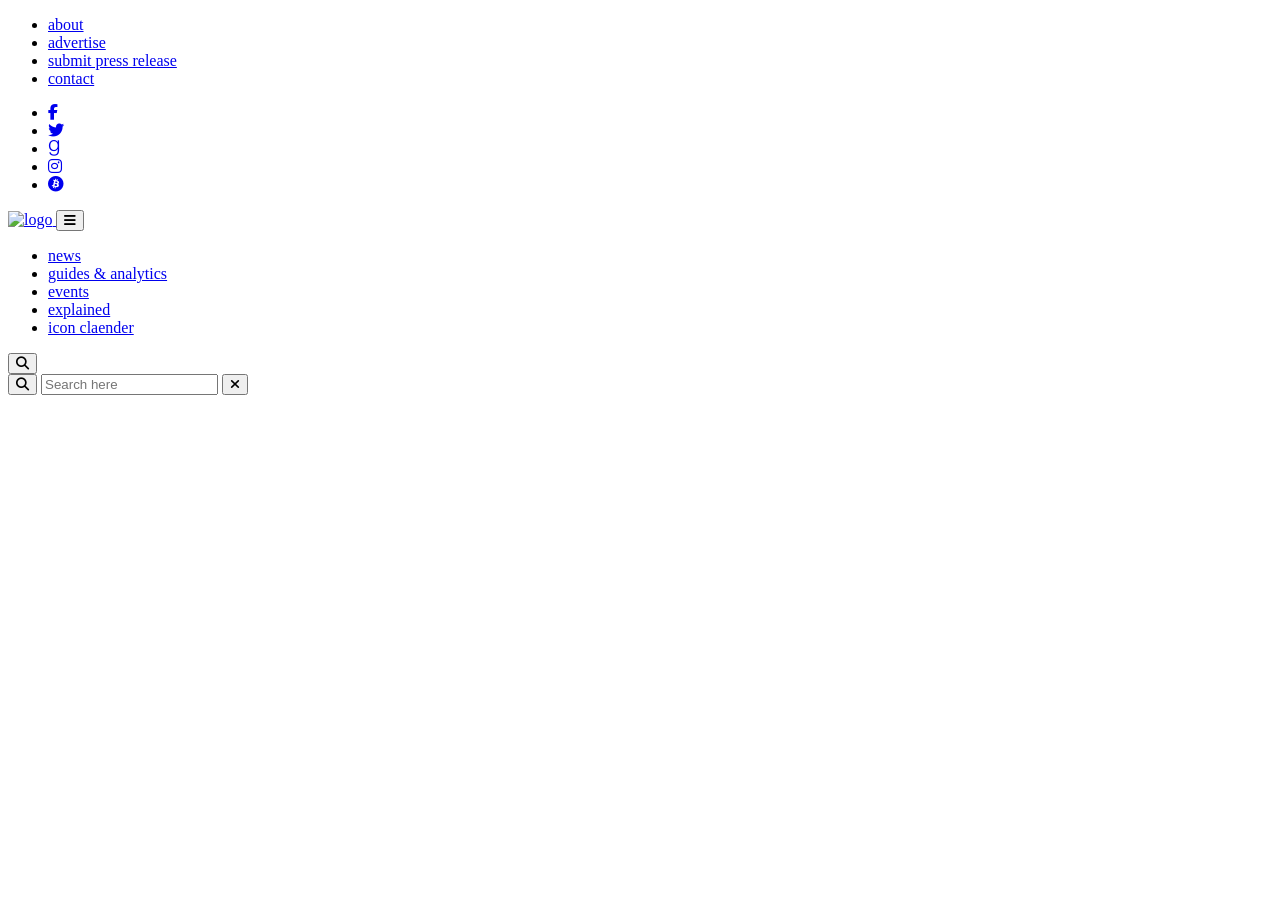
==== 1_ newsbit/index.html @ 92352d35 "update file" ====
<!DOCTYPE html>
<html lang="en">

<head>
    <meta charset="UTF-8" />
    <meta http-equiv="X-UA-Compatible" content="IE=edge" />
    <meta name="viewport" content="width=device-width, initial-scale=1.0" />
    <title>Newsbit</title>
    <link rel="stylesheet" href="css/style.css" />
    <link rel="stylesheet" href="css/media-queries.css" />
    <link rel="stylesheet" href="https://cdnjs.cloudflare.com/ajax/libs/font-awesome/6.1.1/css/all.min.css" integrity="sha512-KfkfwYDsLkIlwQp6LFnl8zNdLGxu9YAA1QvwINks4PhcElQSvqcyVLLD9aMhXd13uQjoXtEKNosOWaZqXgel0g==" crossorigin="anonymous" referrerpolicy="no-referrer"
    />
</head>

<body>
    <section class="container">
        <header>
            <div class="top-nav">
                <ul class="top-nav-links">
                    <li><a href="#">about</a></li>
                    <li><a href="#">advertise</a></li>
                    <li><a href="#">submit press release</a></li>
                    <li><a href="#">contact</a></li>
                </ul>
                <ul class="top-nav-social">
                    <li>
                        <a href="#"><i class="fa-brands fa-facebook-f"></i></a>
                    </li>
                    <li>
                        <a href="#"><i class="fa-brands fa-twitter"></i></a>
                    </li>
                    <li>
                        <a href="#"><i class="fa-brands fa-goodreads-g"></i></a>
                    </li>
                    <li>
                        <a href="#"><i class="fa-brands fa-instagram"></i></a>
                    </li>
                    <li>
                        <a href="#"><i class="fa-brands fa-bitcoin"></i></a>
                    </li>
                </ul>
            </div>
            <nav>
                <div class="menu-icon">
                    <a href="#">
                        <img src="images/logo.webp" alt="logo" class="logo" />
                    </a>
                    <button class="menu-btn"><i class="fa-solid fa-bars"></i></button>
                    <ul class="main-menu">
                        <li><a href="#">news</a></li>
                        <li><a href="#">guides & analytics</a></li>
                        <li><a href="#">events</a></li>
                        <li><a href="#">explained</a></li>
                        <li><a href="#">icon claender</a></li>
                    </ul>
                    <button class="search">
              <i class="fa-solid fa-magnifying-glass"></i>
            </button>
                </div>

                <form class="search-form">
                    <button class="search-btn">
              <i class="fa-solid fa-magnifying-glass"></i>
            </button>
                    <input type="text" id="input-search" placeholder="Search here" />
                    <button class="close-btn">
              <i class="fa-solid fa-xmark"></i>
            </button>
                </form>
            </nav>
        </header>
        <main></main>
        <footer></footer>
    </section>
</body>

</html>
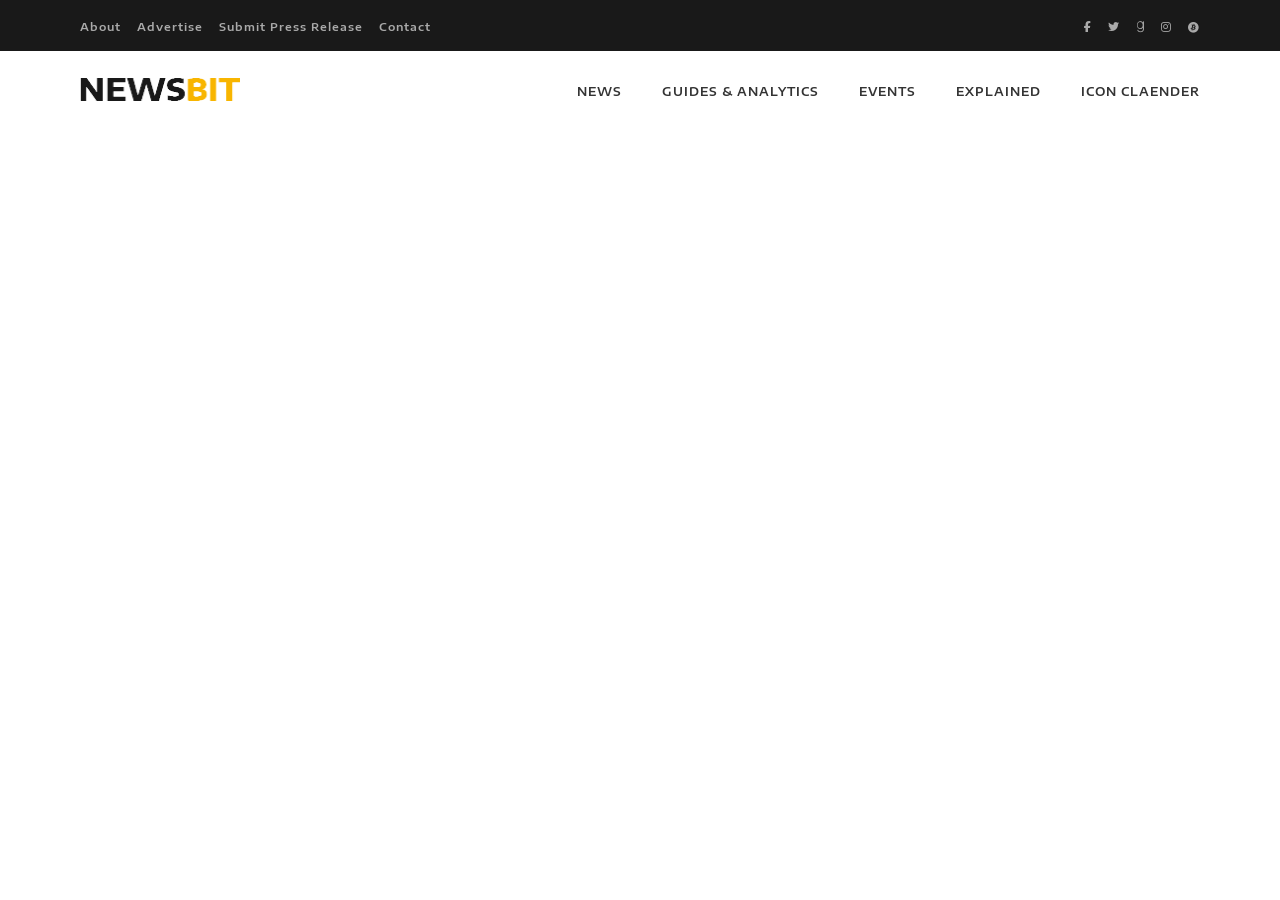
==== commit a84ad0c7: "Complete the header section" ====
--- a/1_ newsbit/index.html
+++ b/1_ newsbit/index.html
@@ -53,20 +53,7 @@
                         <li><a href="#">explained</a></li>
                         <li><a href="#">icon claender</a></li>
                     </ul>
-                    <button class="search">
-              <i class="fa-solid fa-magnifying-glass"></i>
-            </button>
                 </div>
-
-                <form class="search-form">
-                    <button class="search-btn">
-              <i class="fa-solid fa-magnifying-glass"></i>
-            </button>
-                    <input type="text" id="input-search" placeholder="Search here" />
-                    <button class="close-btn">
-              <i class="fa-solid fa-xmark"></i>
-            </button>
-                </form>
             </nav>
         </header>
         <main></main>
--- a/1_ newsbit/css/style.css
+++ b/1_ newsbit/css/style.css
@@ -0,0 +1,129 @@
+@import url("https://fonts.googleapis.com/css?family=Encode Sans Expanded:400,600,700&display=swaps");
+* {
+    margin: 0;
+    padding: 0;
+    box-sizing: border-box;
+}
+
+body {
+    background-color: #ffff;
+    font-family: "Encode Sans Expanded", sans-serif;
+}
+
+a {
+    text-decoration: none;
+}
+
+ul li {
+    list-style-type: none;
+}
+
+.container {
+    max-width: 767px;
+    margin: 0 auto;
+}
+
+.top-nav {
+    background-color: #191919;
+    padding: 0.5rem 0;
+}
+
+.top-nav-links,
+.top-nav-social {
+    text-align: center;
+    /* margin: 0.5rem 1rem; */
+}
+
+.top-nav-links li,
+.top-nav-social li {
+    display: inline-block;
+    text-align: center;
+    padding-right: 0.75rem;
+    line-height: 1.6;
+}
+
+.top-nav-social li:last-of-type {
+    padding-right: 0;
+}
+
+.top-nav-links li a,
+.top-nav-social li a {
+    color: #aaaaaa;
+    font-size: 11px;
+    font-weight: 600;
+    text-transform: capitalize;
+    letter-spacing: 1px;
+    transition: all 0.3s linear;
+}
+
+.top-nav-links li a:hover,
+.top-nav-social li a:hover {
+    color: #f9b500;
+}
+
+nav {
+    position: relative;
+    height: 80px;
+}
+
+.menu-icon {
+    display: flex;
+    justify-content: space-around;
+    place-items: center;
+    height: 100%;
+    padding: 0 1rem;
+}
+
+.menu-icon button {
+    background-color: transparent;
+    border: 0;
+    cursor: pointer;
+    transition: all 0.3s linear;
+}
+
+.menu-icon button:hover {
+    color: #f9b500;
+}
+
+.logo {
+    width: 7rem;
+}
+
+.menu-btn {
+    font-size: 1.5rem;
+}
+
+.main-menu {
+    position: absolute;
+    width: 70vw;
+    height: auto;
+    top: 5rem;
+    background-color: #fff;
+    box-shadow: 0 5px 15px rgb(0 0 0 / 10%);
+    visibility: hidden;
+}
+
+.show-menu {
+    visibility: visible;
+}
+
+.main-menu li {
+    padding: 1rem;
+    border-top: 1px solid #eeeeee;
+    cursor: pointer;
+}
+
+.main-menu li a {
+    display: block;
+    color: #333;
+    font-size: 0.8125rem;
+    font-weight: 600;
+    text-transform: uppercase;
+    letter-spacing: 2px;
+    transition: all 0.2s linear;
+}
+
+.main-menu li:hover a {
+    color: #f9b500 !important;
+    padding-left: 5px;
+}
--- a/1_ newsbit/css/media-queries.css
+++ b/1_ newsbit/css/media-queries.css
@@ -0,0 +1,69 @@
+@media screen and (min-width: 768px) {
+    .container {
+        max-width: 991px;
+    }
+    .top-nav {
+        display: flex;
+        justify-content: space-between;
+        place-items: center;
+        padding: 0.8rem 5rem;
+    }
+    nav {
+        padding: 0 5rem;
+    }
+    .menu-icon {
+        justify-content: space-between;
+        padding: 0;
+    }
+    .menu-btn {
+        display: none;
+    }
+    .main-menu {
+        position: relative;
+        top: 0;
+        display: flex;
+        justify-content: flex-end;
+        background-color: #fff;
+        box-shadow: none;
+        visibility: visible;
+    }
+    .main-menu li {
+        display: inline-block;
+        border-top: 0;
+        padding: 0;
+    }
+    .main-menu li a {
+        letter-spacing: 0;
+        font-size: 12px;
+        padding-left: 0.9rem;
+    }
+    .main-menu li a:hover {
+        padding-left: 0.9rem;
+    }
+}
+
+@media screen and (min-width: 992px) {
+    .container {
+        max-width: 1199px;
+    }
+    .logo {
+        width: 10rem;
+    }
+    .main-menu {
+        justify-content: flex-end;
+    }
+    .main-menu li a {
+        letter-spacing: 1px;
+        font-size: 12px;
+        padding-left: 2.5rem;
+    }
+    .main-menu li a:hover {
+        padding-left: 2.5rem;
+    }
+}
+
+@media screen and (min-width: 1200px) {
+    .container {
+        max-width: 100%;
+    }
+}
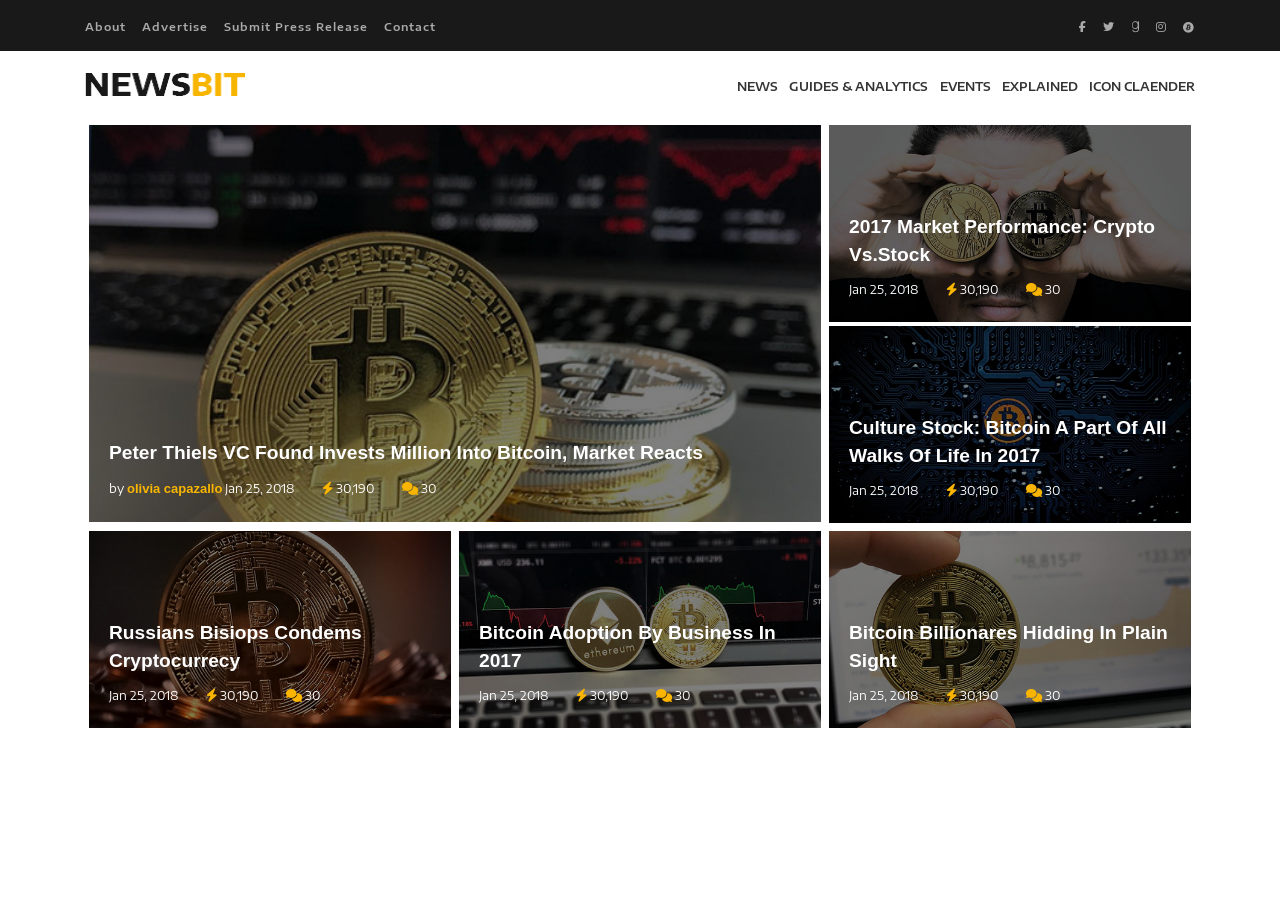
==== commit b9cc38be: "create banner newsbit" ====
--- a/1_ newsbit/index.html
+++ b/1_ newsbit/index.html
@@ -13,10 +13,9 @@
 </head>
 
 <body>
-    <section class="container">
-        <header>
-            <div class="top-nav">
-                <ul class="top-nav-links">
+    <section class="bg-black">
+        <div class="top-nav">
+            <ul class="top-nav-links">
                     <li><a href="#">about</a></li>
                     <li><a href="#">advertise</a></li>
                     <li><a href="#">submit press release</a></li>
@@ -39,9 +38,11 @@
                         <a href="#"><i class="fa-brands fa-bitcoin"></i></a>
                     </li>
                 </ul>
-            </div>
-            <nav>
-                <div class="menu-icon">
+        </div>
+    </section>
+    <section class="container">
+        <header> 
+             <nav>
                     <a href="#">
                         <img src="images/logo.webp" alt="logo" class="logo" />
                     </a>
@@ -53,12 +54,90 @@
                         <li><a href="#">explained</a></li>
                         <li><a href="#">icon claender</a></li>
                     </ul>
-                </div>
             </nav>
         </header>
-        <main></main>
-        <footer></footer>
+        <main>
+             <section class="banner">
+                <div class="first-row">
+                    <div class="bg-1 banner-item h-400">
+                        <div class="item-info">
+                            <h5 class="item-title">
+                                peter thiels VC found invests million into bitcoin, market reacts
+                            </h5>
+                            <ul>
+                                <li>by <span>olivia capazallo</span> Jan 25, 2018</li>
+                                <li><i class="fa fa-bolt"></i> 30,190</li>
+                                <li><i class="fa fa-comments"></i> 30</li>
+                            </ul>
+                        </div>
+                    </div>
+                    <div>
+                        <div class="bg-2 banner-item">
+                            <div class="item-info">
+                                <h5 class="item-title">
+                                    2017 market performance: crypto vs.Stock
+                                </h5>
+                                <ul>
+                                    <li>Jan 25, 2018</li>
+                                    <li><i class="fa fa-bolt"></i> 30,190</li>
+                                    <li><i class="fa fa-comments"></i> 30</li>
+                                </ul>
+                            </div>
+                        </div>
+                        <div class="bg-3 banner-item">
+                            <div class="item-info">
+                                <h5 class="item-title">
+                                    culture stock: bitcoin a part of all walks of life in 2017
+                                </h5>
+                                <ul>
+                                    <li>Jan 25, 2018</li>
+                                    <li><i class="fa fa-bolt"></i> 30,190</li>
+                                    <li><i class="fa fa-comments"></i> 30</li>
+                                </ul>
+                            </div>
+                        </div>
+                    </div>
+                </div>
+                <div class="seccend-row">
+                    <div class="bg-4 banner-item">
+                        <div class="item-info">
+                            <h5 class="item-title">
+                                russians bisiops condems cryptocurrecy
+                            </h5>
+                            <ul>
+                                <li>Jan 25, 2018</li>
+                                <li><i class="fa fa-bolt"></i> 30,190</li>
+                                <li><i class="fa fa-comments"></i> 30</li>
+                            </ul>
+                        </div>
+                    </div>
+                    <div class="bg-5 banner-item">
+                        <div class="item-info">
+                            <h5 class="item-title">bitcoin adoption by business in 2017</h5>
+                            <ul>
+                                <li>Jan 25, 2018</li>
+                                <li><i class="fa fa-bolt"></i> 30,190</li>
+                                <li><i class="fa fa-comments"></i> 30</li>
+                            </ul>
+                        </div>
+                    </div>
+                    <div class="bg-6 banner-item">
+                        <div class="item-info">
+                            <h5 class="item-title">
+                                bitcoin billionares hidding in Plain Sight
+                            </h5>
+                            <ul>
+                                <li>Jan 25, 2018</li>
+                                <li><i class="fa fa-bolt"></i> 30,190</li>
+                                <li><i class="fa fa-comments"></i> 30</li>
+                            </ul>
+                        </div>
+                    </div>
+                </div>
+            </section>
+        </main>
     </section>
+    <footer></footer>
 </body>
 
 </html>
--- a/1_ newsbit/css/style.css
+++ b/1_ newsbit/css/style.css
@@ -18,20 +18,20 @@
     list-style-type: none;
 }
 
-.container {
-    max-width: 767px;
+.bg-black{
+    background-color: #191919;
+}
+
+.top-nav {
+    max-width: 720px;
     margin: 0 auto;
-}
-
-.top-nav {
-    background-color: #191919;
-    padding: 0.5rem 0;
+    overflow-x: hidden;
 }
 
 .top-nav-links,
 .top-nav-social {
     text-align: center;
-    /* margin: 0.5rem 1rem; */
+    
 }
 
 .top-nav-links li,
@@ -61,43 +61,41 @@
     color: #f9b500;
 }
 
+.container {
+    max-width: 510px;
+    margin: 0 auto;
+}
+
 nav {
+    display: flex;
+    justify-content: space-between;
+    place-items: center;
     position: relative;
-    height: 80px;
-}
-
-.menu-icon {
-    display: flex;
-    justify-content: space-around;
-    place-items: center;
-    height: 100%;
+    height: 70px;
     padding: 0 1rem;
 }
 
-.menu-icon button {
+.logo {
+    width: 7rem;
+}
+
+.menu-btn {
     background-color: transparent;
     border: 0;
+    font-size: 1.5rem;
     cursor: pointer;
     transition: all 0.3s linear;
 }
 
-.menu-icon button:hover {
+.menu-btn:hover{
     color: #f9b500;
-}
-
-.logo {
-    width: 7rem;
-}
-
-.menu-btn {
-    font-size: 1.5rem;
 }
 
 .main-menu {
     position: absolute;
     width: 70vw;
     height: auto;
-    top: 5rem;
+    top: 4rem;
     background-color: #fff;
     box-shadow: 0 5px 15px rgb(0 0 0 / 10%);
     visibility: hidden;
@@ -126,4 +124,96 @@
 .main-menu li:hover a {
     color: #f9b500 !important;
     padding-left: 5px;
+}
+
+main {
+    position: relative;
+    padding: 0 1rem;
+}
+
+.banner-item {
+    position: relative;
+    height: 300px !important;
+    margin-bottom: 0.75rem;
+    cursor: pointer;
+    overflow: hidden;
+}
+
+.banner-item::before {
+    position: absolute;
+    content: "";
+    top: 0;
+    bottom: 0;
+    left: 0;
+    right: 0;
+    background-color: rgba(0, 0, 0, 0.5);
+    z-index: 1;
+}
+
+.item-info {
+    position: absolute;
+    bottom: 0;
+    right: 0;
+    left: 0;
+    padding: 1.25rem;
+    background: rgba(0, 0, 0, 0.6);
+    color: #fff;
+    z-index: 10;
+}
+
+.item-title {
+    font-size: 1.2rem;
+    text-transform: capitalize;
+    margin-bottom: 0.5rem;
+    line-height: 1.5;
+}
+
+.item-info ul li {
+    display: inline-block;
+    margin-right: 1.5rem;
+    font-size: 0.75rem;
+    line-height: 2;
+}
+
+.item-info ul span,
+.item-info ul i {
+    color: #f9b500;
+    font-weight: 700;
+    font-size: 13px;
+}
+
+.bg-1 {
+    background-image: url(../images/banner-1-600x450.jpg);
+    background-size: cover;
+    background-position: center;
+}
+
+.bg-2 {
+    background-image: url(../images/slider-2-450x600.jpg);
+    background-size: cover;
+    background-position: center;
+}
+
+.bg-3 {
+    background-image: url(../images/slider-3-450x600.jpg);
+    background-size: cover;
+    background-position: center;
+}
+
+.bg-4 {
+    background-image: url(../images/slider-4-450x600.jpg);
+    background-size: cover;
+    background-position: center;
+}
+
+.bg-5 {
+    background-image: url(../images/slider-5-450x600.jpg);
+    background-size: cover;
+    background-position: center;
+}
+
+.bg-6 {
+    background-image: url(../images/slider-6-450x600.jpg);
+    background-size: cover;
+    background-position: center;
 }
--- a/1_ newsbit/css/media-queries.css
+++ b/1_ newsbit/css/media-queries.css
@@ -1,19 +1,17 @@
 @media screen and (min-width: 768px) {
-    .container {
-        max-width: 991px;
-    }
     .top-nav {
+        max-width: 690px;
         display: flex;
         justify-content: space-between;
         place-items: center;
-        padding: 0.8rem 5rem;
+        padding: 0.8rem 0;
+    }
+    .container {
+        max-width: 690px;
     }
     nav {
-        padding: 0 5rem;
-    }
-    .menu-icon {
         justify-content: space-between;
-        padding: 0;
+        padding: 0 0;
     }
     .menu-btn {
         display: none;
@@ -35,35 +33,58 @@
     .main-menu li a {
         letter-spacing: 0;
         font-size: 12px;
-        padding-left: 0.9rem;
+        padding-left: 0.7rem;
     }
     .main-menu li a:hover {
-        padding-left: 0.9rem;
+        padding-left: 0.7rem;
+    }
+    main {
+        padding: 0;
+    }
+    .banner {
+        height: 603px;
+    }
+    .first-row {
+        display: grid;
+        grid-template-columns: 2fr 1fr;
+        grid-template-rows: 402px;
+        margin-bottom: .25rem;
+    }
+    .first-row>div {
+        height: 397px !important;
+    }
+    .seccend-row {
+        display: grid;
+        grid-template-columns: repeat(3, 1fr);
+        /*gap: .75rem;*/
+    }
+    .banner-item {
+        height: 197px !important;
+        margin-bottom: 0;
+        margin: 0.25rem;
+    }
+    .item-info {
+        background: none;
     }
 }
 
 @media screen and (min-width: 992px) {
+    .top-nav {
+        max-width: 930px;
+    }
     .container {
-        max-width: 1199px;
+        max-width: 930px;
     }
     .logo {
         width: 10rem;
     }
-    .main-menu {
-        justify-content: flex-end;
-    }
-    .main-menu li a {
-        letter-spacing: 1px;
-        font-size: 12px;
-        padding-left: 2.5rem;
-    }
-    .main-menu li a:hover {
-        padding-left: 2.5rem;
-    }
 }
 
 @media screen and (min-width: 1200px) {
+    .top-nav {
+        max-width: 1110px;
+    }
     .container {
-        max-width: 100%;
+        max-width: 1110px;
     }
 }
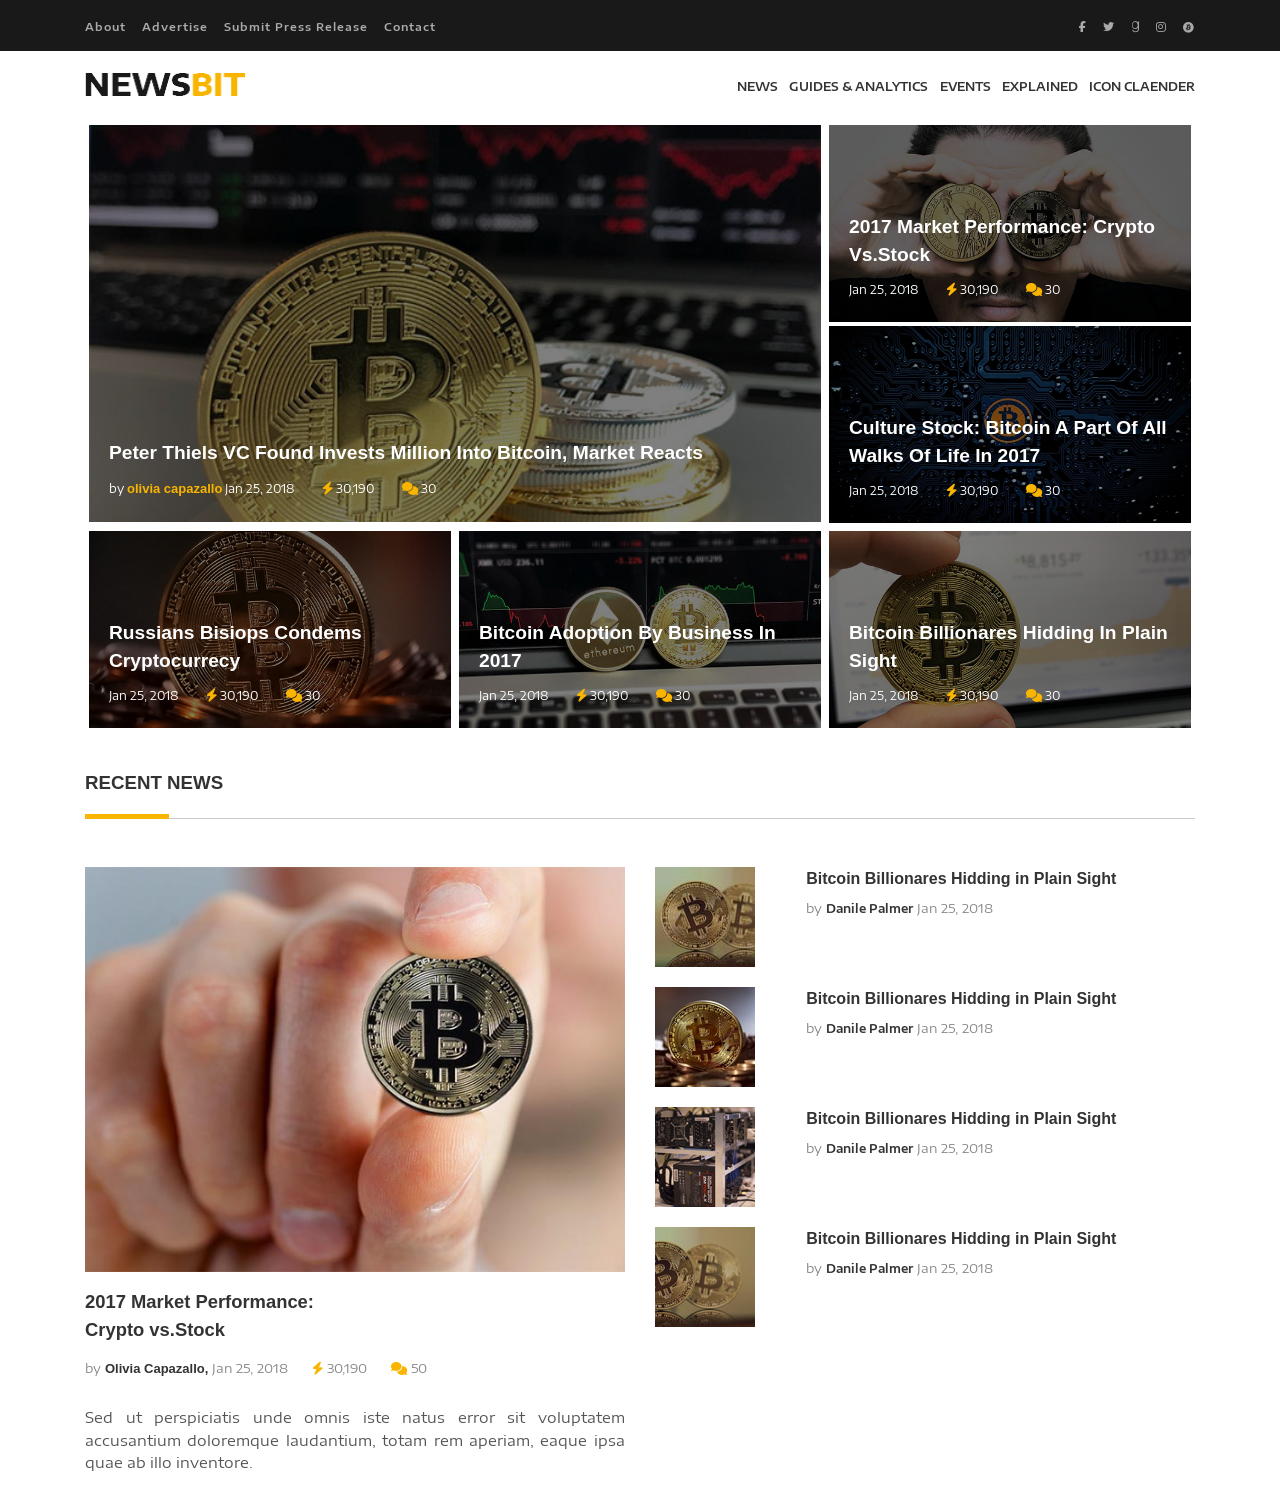
==== commit e0d63707: "Create a news section and Complete the recent news section" ====
--- a/1_ newsbit/index.html
+++ b/1_ newsbit/index.html
@@ -16,48 +16,48 @@
     <section class="bg-black">
         <div class="top-nav">
             <ul class="top-nav-links">
-                    <li><a href="#">about</a></li>
-                    <li><a href="#">advertise</a></li>
-                    <li><a href="#">submit press release</a></li>
-                    <li><a href="#">contact</a></li>
-                </ul>
-                <ul class="top-nav-social">
-                    <li>
-                        <a href="#"><i class="fa-brands fa-facebook-f"></i></a>
-                    </li>
-                    <li>
-                        <a href="#"><i class="fa-brands fa-twitter"></i></a>
-                    </li>
-                    <li>
-                        <a href="#"><i class="fa-brands fa-goodreads-g"></i></a>
-                    </li>
-                    <li>
-                        <a href="#"><i class="fa-brands fa-instagram"></i></a>
-                    </li>
-                    <li>
-                        <a href="#"><i class="fa-brands fa-bitcoin"></i></a>
-                    </li>
-                </ul>
+                <li><a href="#">about</a></li>
+                <li><a href="#">advertise</a></li>
+                <li><a href="#">submit press release</a></li>
+                <li><a href="#">contact</a></li>
+            </ul>
+            <ul class="top-nav-social">
+                <li>
+                    <a href="#"><i class="fa-brands fa-facebook-f"></i></a>
+                </li>
+                <li>
+                    <a href="#"><i class="fa-brands fa-twitter"></i></a>
+                </li>
+                <li>
+                    <a href="#"><i class="fa-brands fa-goodreads-g"></i></a>
+                </li>
+                <li>
+                    <a href="#"><i class="fa-brands fa-instagram"></i></a>
+                </li>
+                <li>
+                    <a href="#"><i class="fa-brands fa-bitcoin"></i></a>
+                </li>
+            </ul>
         </div>
     </section>
     <section class="container">
-        <header> 
-             <nav>
-                    <a href="#">
-                        <img src="images/logo.webp" alt="logo" class="logo" />
-                    </a>
-                    <button class="menu-btn"><i class="fa-solid fa-bars"></i></button>
-                    <ul class="main-menu">
-                        <li><a href="#">news</a></li>
-                        <li><a href="#">guides & analytics</a></li>
-                        <li><a href="#">events</a></li>
-                        <li><a href="#">explained</a></li>
-                        <li><a href="#">icon claender</a></li>
-                    </ul>
+        <header>
+            <nav>
+                <a href="#">
+                    <img src="images/logo.webp" alt="logo" class="logo" />
+                </a>
+                <button class="menu-btn"><i class="fa-solid fa-bars"></i></button>
+                <ul class="main-menu">
+                    <li><a href="#">news</a></li>
+                    <li><a href="#">guides & analytics</a></li>
+                    <li><a href="#">events</a></li>
+                    <li><a href="#">explained</a></li>
+                    <li><a href="#">icon claender</a></li>
+                </ul>
             </nav>
         </header>
         <main>
-             <section class="banner">
+            <section class="banner">
                 <div class="first-row">
                     <div class="bg-1 banner-item h-400">
                         <div class="item-info">
@@ -98,7 +98,7 @@
                         </div>
                     </div>
                 </div>
-                <div class="seccend-row">
+                <div class="second-row">
                     <div class="bg-4 banner-item">
                         <div class="item-info">
                             <h5 class="item-title">
@@ -135,6 +135,62 @@
                     </div>
                 </div>
             </section>
+            <section class="main-news">
+                <section class="category">
+                    <section class="recent-news">
+                        <h3 class="news-title">recent news</h3>
+                        <section class="recent-news-item">
+                            <article class="first-column">
+                                <img src="./images/recent-news-1-600x450.jpg" class="first-column-img" />
+                                <a href="#" class="first-column-title">
+                    2017 Market Performance: <br />
+                    Crypto vs.Stock
+                  </a>
+                                <ul class="first-column-list">
+                                    <li>by <a href="#">olivia capazallo,</a> Jan 25, 2018</li>
+                                    <li><i class="fa fa-bolt"></i> 30,190</li>
+                                    <li><i class="fa fa-comments"></i> 50</li>
+                                </ul>
+                                <p class="first-column-text">
+                                    Sed ut perspiciatis unde omnis iste natus error sit voluptatem accusantium doloremque laudantium, totam rem aperiam, eaque ipsa quae ab illo inventore.
+                                </p>
+                            </article>
+                            <div class="popular-news">
+                                <div class="popular-item">
+                                    <img src="./images/polular-1-100x100.jpg" />
+                                    <div class="popular-item-info">
+                                        <a href="#">Bitcoin Billionares Hidding in Plain Sight</a>
+                                        <p>by <span>danile palmer</span> Jan 25, 2018</p>
+                                    </div>
+                                </div>
+                                <div class="popular-item">
+                                    <img src="./images/polular-2-100x100.jpg" />
+                                    <div class="popular-item-info">
+                                        <a href="#">Bitcoin Billionares Hidding in Plain Sight</a>
+                                        <p>by <span>danile palmer</span> Jan 25, 2018</p>
+                                    </div>
+                                </div>
+                                <div class="popular-item">
+                                    <img src="./images/polular-3-100x100.jpg" />
+                                    <div class="popular-item-info">
+                                        <a href="#">Bitcoin Billionares Hidding in Plain Sight</a>
+                                        <p>by <span>danile palmer</span> Jan 25, 2018</p>
+                                    </div>
+                                </div>
+                                <div class="popular-item">
+                                    <img src="./images/polular-4-100x100.jpg" />
+                                    <div class="popular-item-info">
+                                        <a href="#">Bitcoin Billionares Hidding in Plain Sight</a>
+                                        <p>by <span>danile palmer</span> Jan 25, 2018</p>
+                                    </div>
+                                </div>
+                            </div>
+                        </section>
+                    </section>
+                </section>
+                <section class="mining-news"></section>
+            </section>
+            <aside class="sidebar"></aside>
         </main>
     </section>
     <footer></footer>
--- a/1_ newsbit/css/style.css
+++ b/1_ newsbit/css/style.css
@@ -18,7 +18,11 @@
     list-style-type: none;
 }
 
-.bg-black{
+ul li>i {
+    color: #f9b500;
+}
+
+.bg-black {
     background-color: #191919;
 }
 
@@ -31,7 +35,6 @@
 .top-nav-links,
 .top-nav-social {
     text-align: center;
-    
 }
 
 .top-nav-links li,
@@ -87,7 +90,7 @@
     transition: all 0.3s linear;
 }
 
-.menu-btn:hover{
+.menu-btn:hover {
     color: #f9b500;
 }
 
@@ -216,4 +219,119 @@
     background-image: url(../images/slider-6-450x600.jpg);
     background-size: cover;
     background-position: center;
+}
+
+.news-title {
+    position: relative;
+    text-transform: uppercase;
+    color: #333333;
+    margin: 3rem 0;
+    border-bottom: 1px solid #ccc;
+    padding-bottom: 1.5rem;
+}
+
+.news-title:before {
+    position: absolute;
+    content: " ";
+    left: 0;
+    bottom: -1px;
+    width: 5.25rem;
+    height: 0.35rem;
+    background-color: #f9b500;
+}
+
+
+/* .recent-news-item {
+    display: grid;
+    grid-template-columns: 1fr;
+    gap: 1.9rem;
+} */
+
+.first-column {
+    display: flex;
+    flex-direction: column;
+}
+
+.first-column-img {
+    width: 100%;
+}
+
+.first-column-title {
+    margin-top: 1rem;
+    font-size: 1.15rem;
+    font-weight: 700;
+    color: #333333;
+    line-height: 1.5;
+    transition: all 0.3s linear;
+}
+
+.first-column-title:hover {
+    color: #f9b500;
+}
+
+.first-column-list {
+    margin: 0.75rem 0 1.5rem 0;
+}
+
+.first-column-list li {
+    display: inline-block;
+    font-size: 13px;
+    color: #888888;
+    margin-right: 1.25rem;
+    line-height: 2;
+}
+
+.first-column-list li a {
+    font-weight: 700;
+    text-transform: capitalize;
+    color: #333333;
+    transition: all 0.3s linear;
+}
+
+.first-column-list li a:hover {
+    color: #f9b500;
+}
+
+.first-column-text {
+    color: #555555;
+    font-size: 15px;
+    line-height: 1.5;
+    text-align: justify;
+    margin-bottom: 2rem;
+}
+
+.popular-item {
+    display: grid;
+    grid-template-columns: 1fr 3fr;
+    margin-bottom: 1.25rem;
+}
+
+.popular-item-info {
+    margin-left: 1rem;
+}
+
+.popular-item-info a {
+    color: #333333;
+    font-size: 1rem;
+    font-weight: 700;
+    line-height: 1.5;
+    transition: all 0.3s linear;
+}
+
+.popular-item-info a:hover {
+    color: #f9b500;
+}
+
+.popular-item-info p {
+    font-size: 13px;
+    color: #888888;
+    margin-top: 0.5rem;
+    line-height: 1.5;
+}
+
+.popular-item-info span {
+    color: #333333;
+    font-size: 12px;
+    font-weight: 600;
+    text-transform: capitalize;
 }
--- a/1_ newsbit/css/media-queries.css
+++ b/1_ newsbit/css/media-queries.css
@@ -1,3 +1,11 @@
+@media screen and (min-width: 576px) {
+    .recent-news-item {
+        display: grid;
+        grid-template-columns: 1fr 1fr;
+        gap: 1.9rem;
+    }
+}
+
 @media screen and (min-width: 768px) {
     .top-nav {
         max-width: 690px;
@@ -48,12 +56,12 @@
         display: grid;
         grid-template-columns: 2fr 1fr;
         grid-template-rows: 402px;
-        margin-bottom: .25rem;
+        margin-bottom: 0.25rem;
     }
     .first-row>div {
         height: 397px !important;
     }
-    .seccend-row {
+    .second-row {
         display: grid;
         grid-template-columns: repeat(3, 1fr);
         /*gap: .75rem;*/
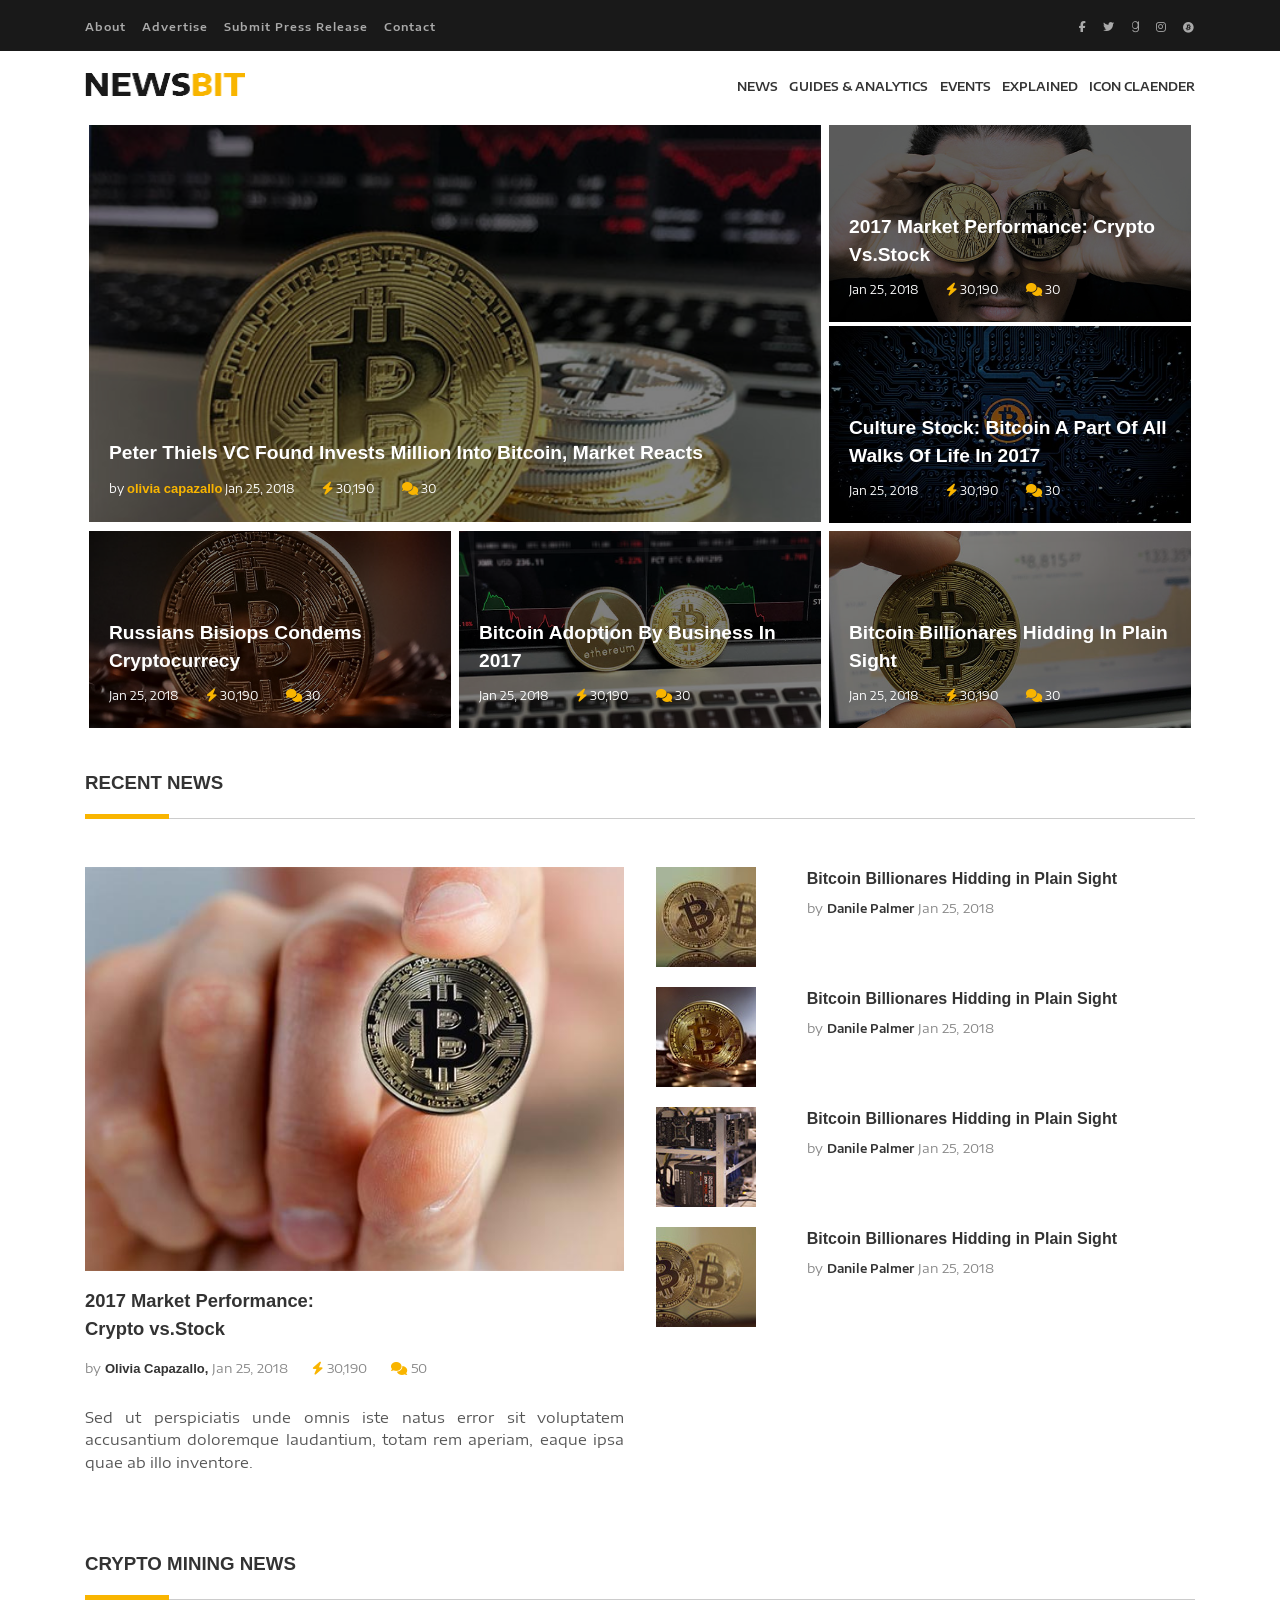
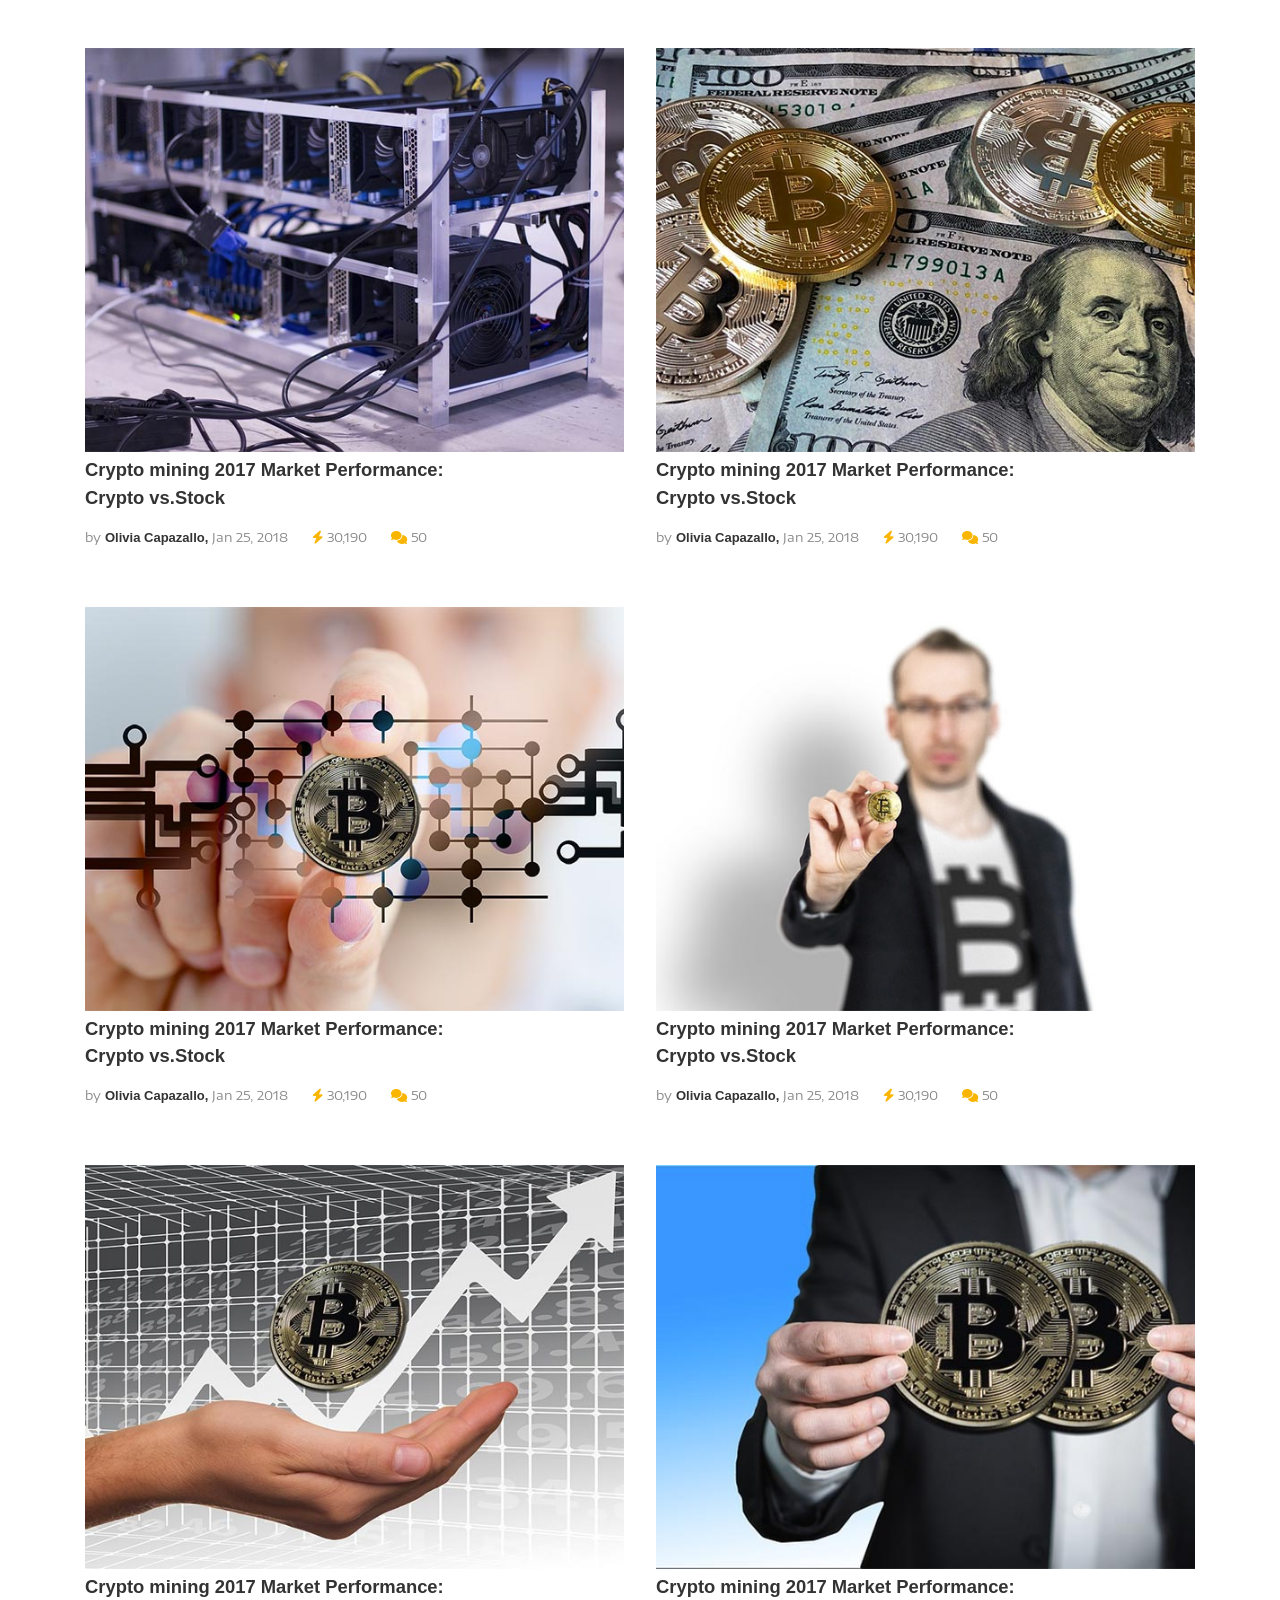
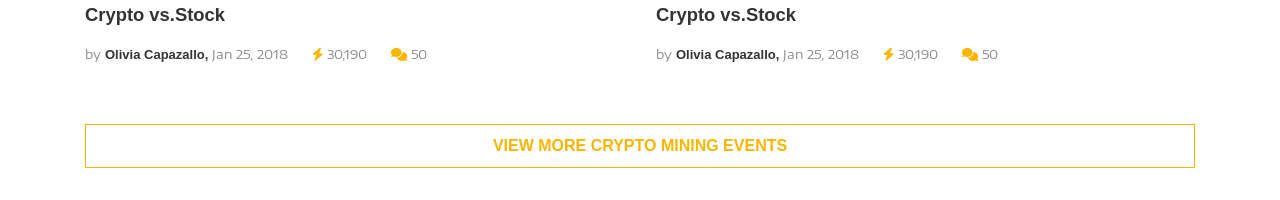
==== commit cdb59b2e: "Create a news section and Complete the mining news section" ====
--- a/1_ newsbit/index.html
+++ b/1_ newsbit/index.html
@@ -188,7 +188,80 @@
                         </section>
                     </section>
                 </section>
-                <section class="mining-news"></section>
+                <section class="mining-news-container">
+                    <h3 class="news-title">crypto mining news</h3>
+                    <section class="mining-news">
+                        <article class="mining-news-item">
+                            <img src="./images/crypto-news-6-600x450.jpg" alt="" />
+                            <a href="#" class="mining-news-item-title">Crypto mining 2017 Market Performance: <br />
+                  Crypto vs.Stock
+                </a>
+                            <ul class="mining-news-item-list">
+                                <li>by <a href="#">olivia capazallo,</a> Jan 25, 2018</li>
+                                <li><i class="fa fa-bolt"></i> 30,190</li>
+                                <li><i class="fa fa-comments"></i> 50</li>
+                            </ul>
+                        </article>
+                        <article class="mining-news-item">
+                            <img src="./images/crypto-news-5-600x450.jpg" alt="" />
+                            <a href="#" class="mining-news-item-title">Crypto mining 2017 Market Performance: <br />
+                  Crypto vs.Stock
+                </a>
+                            <ul class="mining-news-item-list">
+                                <li>by <a href="#">olivia capazallo,</a> Jan 25, 2018</li>
+                                <li><i class="fa fa-bolt"></i> 30,190</li>
+                                <li><i class="fa fa-comments"></i> 50</li>
+                            </ul>
+                        </article>
+                        <article class="mining-news-item">
+                            <img src="./images/crypto-news-4-600x450.jpg" alt="" />
+                            <a href="#" class="mining-news-item-title">Crypto mining 2017 Market Performance: <br />
+                  Crypto vs.Stock
+                </a>
+                            <ul class="mining-news-item-list">
+                                <li>by <a href="#">olivia capazallo,</a> Jan 25, 2018</li>
+                                <li><i class="fa fa-bolt"></i> 30,190</li>
+                                <li><i class="fa fa-comments"></i> 50</li>
+                            </ul>
+                        </article>
+                        <article class="mining-news-item">
+                            <img src="./images/crypto-news-3-600x450.jpg" alt="" />
+                            <a href="#" class="mining-news-item-title">Crypto mining 2017 Market Performance: <br />
+                  Crypto vs.Stock
+                </a>
+                            <ul class="mining-news-item-list">
+                                <li>by <a href="#">olivia capazallo,</a> Jan 25, 2018</li>
+                                <li><i class="fa fa-bolt"></i> 30,190</li>
+                                <li><i class="fa fa-comments"></i> 50</li>
+                            </ul>
+                        </article>
+                        <article class="mining-news-item">
+                            <img src="./images/crypto-news-2-600x450.jpg" alt="" />
+                            <a href="#" class="mining-news-item-title">Crypto mining 2017 Market Performance: <br />
+                  Crypto vs.Stock
+                </a>
+                            <ul class="mining-news-item-list">
+                                <li>by <a href="#">olivia capazallo,</a> Jan 25, 2018</li>
+                                <li><i class="fa fa-bolt"></i> 30,190</li>
+                                <li><i class="fa fa-comments"></i> 50</li>
+                            </ul>
+                        </article>
+                        <article class="mining-news-item">
+                            <img src="./images/crypto-news-1-600x450.jpg" alt="" />
+                            <a href="#" class="mining-news-item-title">Crypto mining 2017 Market Performance: <br />
+                  Crypto vs.Stock
+                </a>
+                            <ul class="mining-news-item-list">
+                                <li>by <a href="#">olivia capazallo,</a> Jan 25, 2018</li>
+                                <li><i class="fa fa-bolt"></i> 30,190</li>
+                                <li><i class="fa fa-comments"></i> 50</li>
+                            </ul>
+                        </article>
+                    </section>
+                    <button type="button" class="view-more-btn">
+              VIEW MORE CRYPTO MINING EVENTS
+            </button>
+                </section>
             </section>
             <aside class="sidebar"></aside>
         </main>
--- a/1_ newsbit/css/style.css
+++ b/1_ newsbit/css/style.css
@@ -252,11 +252,13 @@
     flex-direction: column;
 }
 
-.first-column-img {
+.first-column-img,
+.mining-news-item img {
     width: 100%;
 }
 
-.first-column-title {
+.first-column-title,
+.mining-news-item-title {
     margin-top: 1rem;
     font-size: 1.15rem;
     font-weight: 700;
@@ -265,15 +267,18 @@
     transition: all 0.3s linear;
 }
 
-.first-column-title:hover {
-    color: #f9b500;
-}
-
-.first-column-list {
+.first-column-title:hover,
+.mining-news-item-title:hover {
+    color: #f9b500;
+}
+
+.first-column-list,
+.mining-news-item-list {
     margin: 0.75rem 0 1.5rem 0;
 }
 
-.first-column-list li {
+.first-column-list li,
+.mining-news-item-list li {
     display: inline-block;
     font-size: 13px;
     color: #888888;
@@ -281,14 +286,16 @@
     line-height: 2;
 }
 
-.first-column-list li a {
+.first-column-list li a,
+.mining-news-item-list li a {
     font-weight: 700;
     text-transform: capitalize;
     color: #333333;
     transition: all 0.3s linear;
 }
 
-.first-column-list li a:hover {
+.first-column-list li a:hover,
+.mining-news-item-list li a:hover {
     color: #f9b500;
 }
 
@@ -334,4 +341,22 @@
     font-size: 12px;
     font-weight: 600;
     text-transform: capitalize;
+}
+
+.view-more-btn {
+    cursor: pointer;
+    width: 100%;
+    color: #f9b500;
+    border: 1px solid #f9b500;
+    background: transparent;
+    padding: 0.75rem 0;
+    font-size: 1rem;
+    font-weight: 700;
+    margin: 2rem 0;
+    transition: all 0.3s linear;
+}
+
+.view-more-btn:hover {
+    background-color: #f9b500;
+    color: #191919;
 }
--- a/1_ newsbit/css/media-queries.css
+++ b/1_ newsbit/css/media-queries.css
@@ -1,8 +1,9 @@
 @media screen and (min-width: 576px) {
-    .recent-news-item {
+    .recent-news-item,
+    .mining-news {
         display: grid;
         grid-template-columns: 1fr 1fr;
-        gap: 1.9rem;
+        gap: 2rem;
     }
 }
 
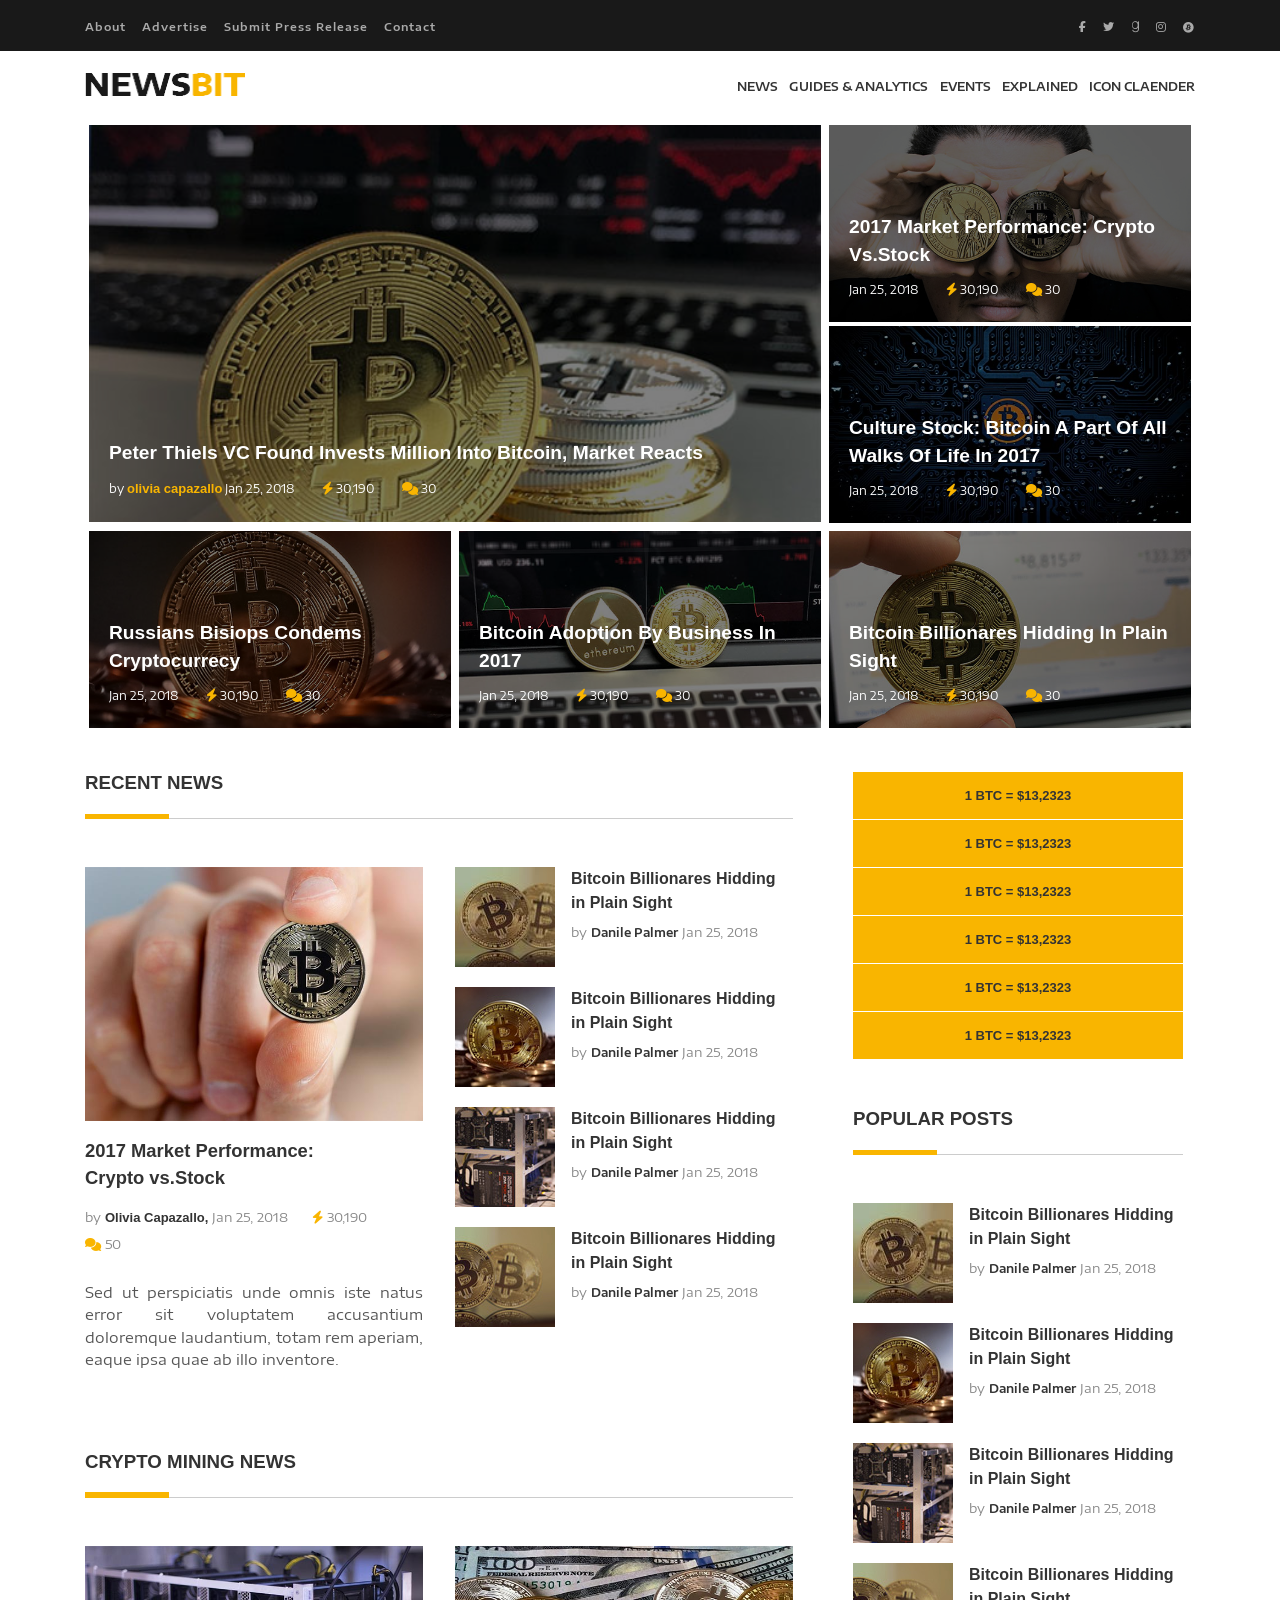
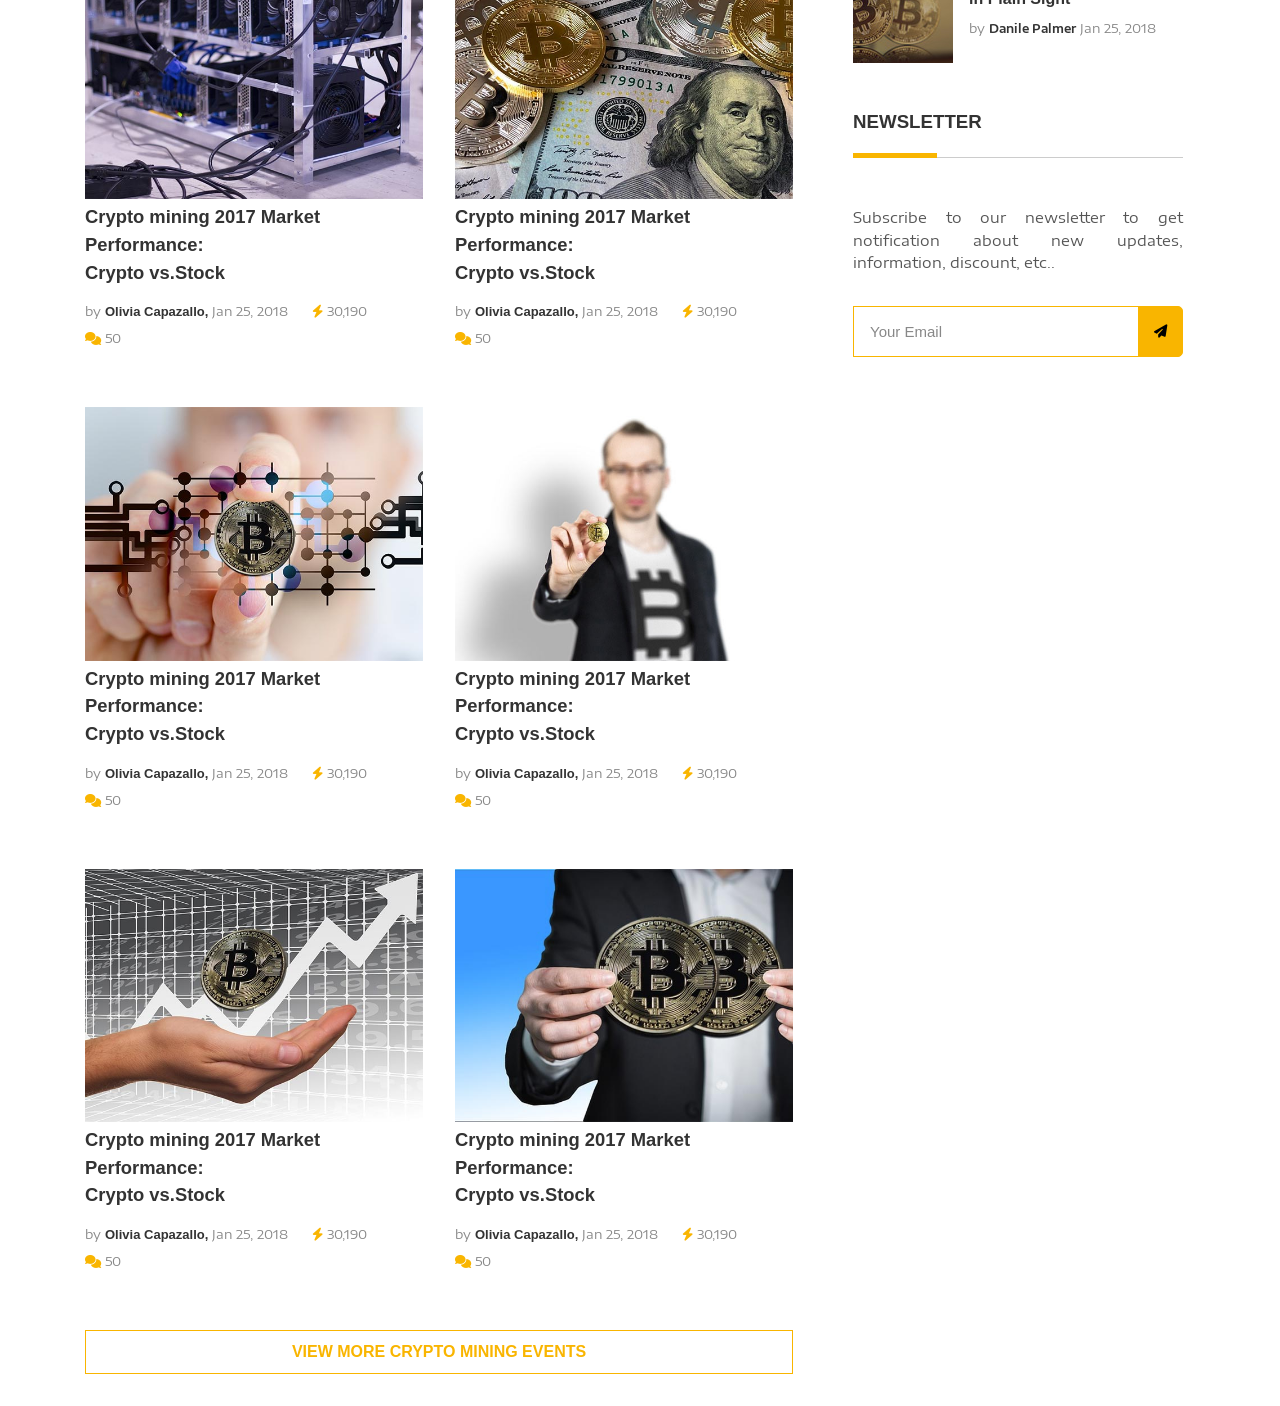
==== commit 01a7bcd8: "Completing the sidebar section and finishing the main section" ====
--- a/1_ newsbit/index.html
+++ b/1_ newsbit/index.html
@@ -135,138 +135,200 @@
                     </div>
                 </div>
             </section>
-            <section class="main-news">
-                <section class="category">
-                    <section class="recent-news">
-                        <h3 class="news-title">recent news</h3>
-                        <section class="recent-news-item">
-                            <article class="first-column">
-                                <img src="./images/recent-news-1-600x450.jpg" class="first-column-img" />
-                                <a href="#" class="first-column-title">
-                    2017 Market Performance: <br />
-                    Crypto vs.Stock
-                  </a>
-                                <ul class="first-column-list">
-                                    <li>by <a href="#">olivia capazallo,</a> Jan 25, 2018</li>
-                                    <li><i class="fa fa-bolt"></i> 30,190</li>
-                                    <li><i class="fa fa-comments"></i> 50</li>
-                                </ul>
-                                <p class="first-column-text">
-                                    Sed ut perspiciatis unde omnis iste natus error sit voluptatem accusantium doloremque laudantium, totam rem aperiam, eaque ipsa quae ab illo inventore.
-                                </p>
-                            </article>
-                            <div class="popular-news">
-                                <div class="popular-item">
-                                    <img src="./images/polular-1-100x100.jpg" />
-                                    <div class="popular-item-info">
-                                        <a href="#">Bitcoin Billionares Hidding in Plain Sight</a>
-                                        <p>by <span>danile palmer</span> Jan 25, 2018</p>
-                                    </div>
-                                </div>
-                                <div class="popular-item">
-                                    <img src="./images/polular-2-100x100.jpg" />
-                                    <div class="popular-item-info">
-                                        <a href="#">Bitcoin Billionares Hidding in Plain Sight</a>
-                                        <p>by <span>danile palmer</span> Jan 25, 2018</p>
-                                    </div>
-                                </div>
-                                <div class="popular-item">
-                                    <img src="./images/polular-3-100x100.jpg" />
-                                    <div class="popular-item-info">
-                                        <a href="#">Bitcoin Billionares Hidding in Plain Sight</a>
-                                        <p>by <span>danile palmer</span> Jan 25, 2018</p>
-                                    </div>
-                                </div>
-                                <div class="popular-item">
-                                    <img src="./images/polular-4-100x100.jpg" />
-                                    <div class="popular-item-info">
-                                        <a href="#">Bitcoin Billionares Hidding in Plain Sight</a>
-                                        <p>by <span>danile palmer</span> Jan 25, 2018</p>
-                                    </div>
-                                </div>
-                            </div>
+            <section class="news-container">
+                <section class="main-news">
+                    <section class="category">
+                        <section class="recent-news">
+                            <h3 class="news-title">recent news</h3>
+                            <section class="recent-news-item">
+                                <article class="first-column">
+                                    <img src="./images/recent-news-1-600x450.jpg" class="first-column-img" />
+                                    <a href="#" class="first-column-title">
+                      2017 Market Performance: <br />
+                      Crypto vs.Stock
+                    </a>
+                                    <ul class="first-column-list">
+                                        <li>by <a href="#">olivia capazallo,</a> Jan 25, 2018</li>
+                                        <li><i class="fa fa-bolt"></i> 30,190</li>
+                                        <li><i class="fa fa-comments"></i> 50</li>
+                                    </ul>
+                                    <p class="first-column-text">
+                                        Sed ut perspiciatis unde omnis iste natus error sit voluptatem accusantium doloremque laudantium, totam rem aperiam, eaque ipsa quae ab illo inventore.
+                                    </p>
+                                </article>
+                                <div class="popular-news">
+                                    <div class="popular-item">
+                                        <img src="./images/polular-1-100x100.jpg" />
+                                        <div class="popular-item-info">
+                                            <a href="#">Bitcoin Billionares Hidding in Plain Sight</a
+                        >
+                        <p>by <span>danile palmer</span> Jan 25, 2018</p>
+                      </div>
+                    </div>
+                    <div class="popular-item">
+                      <img src="./images/polular-2-100x100.jpg" />
+                      <div class="popular-item-info">
+                        <a href="#"
+                          >Bitcoin Billionares Hidding in Plain Sight</a
+                        >
+                        <p>by <span>danile palmer</span> Jan 25, 2018</p>
+                      </div>
+                    </div>
+                    <div class="popular-item">
+                      <img src="./images/polular-3-100x100.jpg" />
+                      <div class="popular-item-info">
+                        <a href="#"
+                          >Bitcoin Billionares Hidding in Plain Sight</a
+                        >
+                        <p>by <span>danile palmer</span> Jan 25, 2018</p>
+                      </div>
+                    </div>
+                    <div class="popular-item">
+                      <img src="./images/polular-4-100x100.jpg" />
+                      <div class="popular-item-info">
+                        <a href="#"
+                          >Bitcoin Billionares Hidding in Plain Sight</a
+                        >
+                        <p>by <span>danile palmer</span> Jan 25, 2018</p>
+                      </div>
+                    </div>
+                  </div>
+                </section>
+              </section>
+            </section>
+            <section class="mining-news-container">
+              <h3 class="news-title">crypto mining news</h3>
+              <section class="mining-news">
+                <article class="mining-news-item">
+                  <img src="./images/crypto-news-6-600x450.jpg" alt="" />
+                  <a href="#" class="mining-news-item-title"
+                    >Crypto mining 2017 Market Performance: <br />
+                    Crypto vs.Stock
+                  </a>
+                                            <ul class="mining-news-item-list">
+                                                <li>by <a href="#">olivia capazallo,</a> Jan 25, 2018</li>
+                                                <li><i class="fa fa-bolt"></i> 30,190</li>
+                                                <li><i class="fa fa-comments"></i> 50</li>
+                                            </ul>
+                                            </article>
+                                            <article class="mining-news-item">
+                                                <img src="./images/crypto-news-5-600x450.jpg" alt="" />
+                                                <a href="#" class="mining-news-item-title">Crypto mining 2017 Market Performance: <br />
+                    Crypto vs.Stock
+                  </a>
+                                                <ul class="mining-news-item-list">
+                                                    <li>by <a href="#">olivia capazallo,</a> Jan 25, 2018</li>
+                                                    <li><i class="fa fa-bolt"></i> 30,190</li>
+                                                    <li><i class="fa fa-comments"></i> 50</li>
+                                                </ul>
+                                            </article>
+                                            <article class="mining-news-item">
+                                                <img src="./images/crypto-news-4-600x450.jpg" alt="" />
+                                                <a href="#" class="mining-news-item-title">Crypto mining 2017 Market Performance: <br />
+                    Crypto vs.Stock
+                  </a>
+                                                <ul class="mining-news-item-list">
+                                                    <li>by <a href="#">olivia capazallo,</a> Jan 25, 2018</li>
+                                                    <li><i class="fa fa-bolt"></i> 30,190</li>
+                                                    <li><i class="fa fa-comments"></i> 50</li>
+                                                </ul>
+                                            </article>
+                                            <article class="mining-news-item">
+                                                <img src="./images/crypto-news-3-600x450.jpg" alt="" />
+                                                <a href="#" class="mining-news-item-title">Crypto mining 2017 Market Performance: <br />
+                    Crypto vs.Stock
+                  </a>
+                                                <ul class="mining-news-item-list">
+                                                    <li>by <a href="#">olivia capazallo,</a> Jan 25, 2018</li>
+                                                    <li><i class="fa fa-bolt"></i> 30,190</li>
+                                                    <li><i class="fa fa-comments"></i> 50</li>
+                                                </ul>
+                                            </article>
+                                            <article class="mining-news-item">
+                                                <img src="./images/crypto-news-2-600x450.jpg" alt="" />
+                                                <a href="#" class="mining-news-item-title">Crypto mining 2017 Market Performance: <br />
+                    Crypto vs.Stock
+                  </a>
+                                                <ul class="mining-news-item-list">
+                                                    <li>by <a href="#">olivia capazallo,</a> Jan 25, 2018</li>
+                                                    <li><i class="fa fa-bolt"></i> 30,190</li>
+                                                    <li><i class="fa fa-comments"></i> 50</li>
+                                                </ul>
+                                            </article>
+                                            <article class="mining-news-item">
+                                                <img src="./images/crypto-news-1-600x450.jpg" alt="" />
+                                                <a href="#" class="mining-news-item-title">Crypto mining 2017 Market Performance: <br />
+                    Crypto vs.Stock
+                  </a>
+                                                <ul class="mining-news-item-list">
+                                                    <li>by <a href="#">olivia capazallo,</a> Jan 25, 2018</li>
+                                                    <li><i class="fa fa-bolt"></i> 30,190</li>
+                                                    <li><i class="fa fa-comments"></i> 50</li>
+                                                </ul>
+                                            </article>
+                            </section>
+                            <button type="button" class="view-more-btn">
+                VIEW MORE CRYPTO MINING EVENTS
+              </button>
                         </section>
                     </section>
+                    <aside class="sidebar">
+                        <ul class="bit-price">
+                            <li>1 btc = $13,2323</li>
+                            <li>1 btc = $13,2323</li>
+                            <li>1 btc = $13,2323</li>
+                            <li>1 btc = $13,2323</li>
+                            <li>1 btc = $13,2323</li>
+                            <li>1 btc = $13,2323</li>
+                        </ul>
+                        <div class="popular-news">
+                            <h3 class="news-title">popular posts</h3>
+                            <div class="popular-item">
+                                <img src="./images/polular-1-100x100.jpg" />
+                                <div class="popular-item-info">
+                                    <a href="#">Bitcoin Billionares Hidding in Plain Sight</a>
+                                    <p>by <span>danile palmer</span> Jan 25, 2018</p>
+                                </div>
+                            </div>
+                            <div class="popular-item">
+                                <img src="./images/polular-2-100x100.jpg" />
+                                <div class="popular-item-info">
+                                    <a href="#">Bitcoin Billionares Hidding in Plain Sight</a>
+                                    <p>by <span>danile palmer</span> Jan 25, 2018</p>
+                                </div>
+                            </div>
+                            <div class="popular-item">
+                                <img src="./images/polular-3-100x100.jpg" />
+                                <div class="popular-item-info">
+                                    <a href="#">Bitcoin Billionares Hidding in Plain Sight</a>
+                                    <p>by <span>danile palmer</span> Jan 25, 2018</p>
+                                </div>
+                            </div>
+                            <div class="popular-item">
+                                <img src="./images/polular-4-100x100.jpg" />
+                                <div class="popular-item-info">
+                                    <a href="#">Bitcoin Billionares Hidding in Plain Sight</a>
+                                    <p>by <span>danile palmer</span> Jan 25, 2018</p>
+                                </div>
+                            </div>
+                        </div>
+                        <div class="newsletter">
+                            <h3 class="news-title">newsletter</h3>
+                            <p class="first-column-text">
+                                Subscribe to our newsletter to get notification about new updates, information, discount, etc..
+                            </p>
+                            <form>
+                                <input type="email" name="email" placeholder="your email" />
+                                <button type="submit" class="email-btn">
+                  <i class="fa-solid fa-paper-plane"></i>
+                </button>
+                            </form>
+                        </div>
+                    </aside>
                 </section>
-                <section class="mining-news-container">
-                    <h3 class="news-title">crypto mining news</h3>
-                    <section class="mining-news">
-                        <article class="mining-news-item">
-                            <img src="./images/crypto-news-6-600x450.jpg" alt="" />
-                            <a href="#" class="mining-news-item-title">Crypto mining 2017 Market Performance: <br />
-                  Crypto vs.Stock
-                </a>
-                            <ul class="mining-news-item-list">
-                                <li>by <a href="#">olivia capazallo,</a> Jan 25, 2018</li>
-                                <li><i class="fa fa-bolt"></i> 30,190</li>
-                                <li><i class="fa fa-comments"></i> 50</li>
-                            </ul>
-                        </article>
-                        <article class="mining-news-item">
-                            <img src="./images/crypto-news-5-600x450.jpg" alt="" />
-                            <a href="#" class="mining-news-item-title">Crypto mining 2017 Market Performance: <br />
-                  Crypto vs.Stock
-                </a>
-                            <ul class="mining-news-item-list">
-                                <li>by <a href="#">olivia capazallo,</a> Jan 25, 2018</li>
-                                <li><i class="fa fa-bolt"></i> 30,190</li>
-                                <li><i class="fa fa-comments"></i> 50</li>
-                            </ul>
-                        </article>
-                        <article class="mining-news-item">
-                            <img src="./images/crypto-news-4-600x450.jpg" alt="" />
-                            <a href="#" class="mining-news-item-title">Crypto mining 2017 Market Performance: <br />
-                  Crypto vs.Stock
-                </a>
-                            <ul class="mining-news-item-list">
-                                <li>by <a href="#">olivia capazallo,</a> Jan 25, 2018</li>
-                                <li><i class="fa fa-bolt"></i> 30,190</li>
-                                <li><i class="fa fa-comments"></i> 50</li>
-                            </ul>
-                        </article>
-                        <article class="mining-news-item">
-                            <img src="./images/crypto-news-3-600x450.jpg" alt="" />
-                            <a href="#" class="mining-news-item-title">Crypto mining 2017 Market Performance: <br />
-                  Crypto vs.Stock
-                </a>
-                            <ul class="mining-news-item-list">
-                                <li>by <a href="#">olivia capazallo,</a> Jan 25, 2018</li>
-                                <li><i class="fa fa-bolt"></i> 30,190</li>
-                                <li><i class="fa fa-comments"></i> 50</li>
-                            </ul>
-                        </article>
-                        <article class="mining-news-item">
-                            <img src="./images/crypto-news-2-600x450.jpg" alt="" />
-                            <a href="#" class="mining-news-item-title">Crypto mining 2017 Market Performance: <br />
-                  Crypto vs.Stock
-                </a>
-                            <ul class="mining-news-item-list">
-                                <li>by <a href="#">olivia capazallo,</a> Jan 25, 2018</li>
-                                <li><i class="fa fa-bolt"></i> 30,190</li>
-                                <li><i class="fa fa-comments"></i> 50</li>
-                            </ul>
-                        </article>
-                        <article class="mining-news-item">
-                            <img src="./images/crypto-news-1-600x450.jpg" alt="" />
-                            <a href="#" class="mining-news-item-title">Crypto mining 2017 Market Performance: <br />
-                  Crypto vs.Stock
-                </a>
-                            <ul class="mining-news-item-list">
-                                <li>by <a href="#">olivia capazallo,</a> Jan 25, 2018</li>
-                                <li><i class="fa fa-bolt"></i> 30,190</li>
-                                <li><i class="fa fa-comments"></i> 50</li>
-                            </ul>
-                        </article>
-                    </section>
-                    <button type="button" class="view-more-btn">
-              VIEW MORE CRYPTO MINING EVENTS
-            </button>
-                </section>
-            </section>
-            <aside class="sidebar"></aside>
         </main>
-    </section>
-    <footer></footer>
+        </section>
+        <footer></footer>
 </body>
 
 </html>
--- a/1_ newsbit/css/style.css
+++ b/1_ newsbit/css/style.css
@@ -359,4 +359,53 @@
 .view-more-btn:hover {
     background-color: #f9b500;
     color: #191919;
+}
+
+.bit-price {
+    margin-top: 1.5rem;
+}
+
+.bit-price li {
+    text-align: center;
+    background-color: #f9b500;
+    text-transform: uppercase;
+    font-size: 13px;
+    font-weight: 700;
+    color: #333333;
+    padding: 1rem;
+    border-bottom: 1px solid #fff;
+}
+
+form {
+    display: flex;
+    margin-bottom: 1rem;
+}
+
+input[type="email"] {
+    width: 100%;
+    border: 1px solid #f9b500;
+    padding: 1rem 1rem;
+    font-size: 15px;
+    outline: 0;
+}
+
+input[type="email"]::placeholder {
+    color: #888888;
+    text-transform: capitalize;
+}
+
+.email-btn {
+    width: 15%;
+    border: 1px solid #f9b500;
+    background: #f9b500;
+    cursor: pointer;
+    transition: all 0.3s linear;
+    margin-left: -1rem;
+    border-top-right-radius: 5px;
+    border-bottom-right-radius: 5px;
+}
+
+.email-btn:hover {
+    background-color: #000;
+    color: #ffff;
 }
--- a/1_ newsbit/css/media-queries.css
+++ b/1_ newsbit/css/media-queries.css
@@ -75,6 +75,10 @@
     .item-info {
         background: none;
     }
+    .sidebar {
+        max-width: 330px;
+        margin: 0 auto;
+    }
 }
 
 @media screen and (min-width: 992px) {
@@ -87,6 +91,14 @@
     .logo {
         width: 10rem;
     }
+    .news-container {
+        display: grid;
+        grid-template-columns: 2fr 1fr;
+        gap: 3rem;
+    }
+    .sidebar {
+        margin-top: 1.5rem;
+    }
 }
 
 @media screen and (min-width: 1200px) {
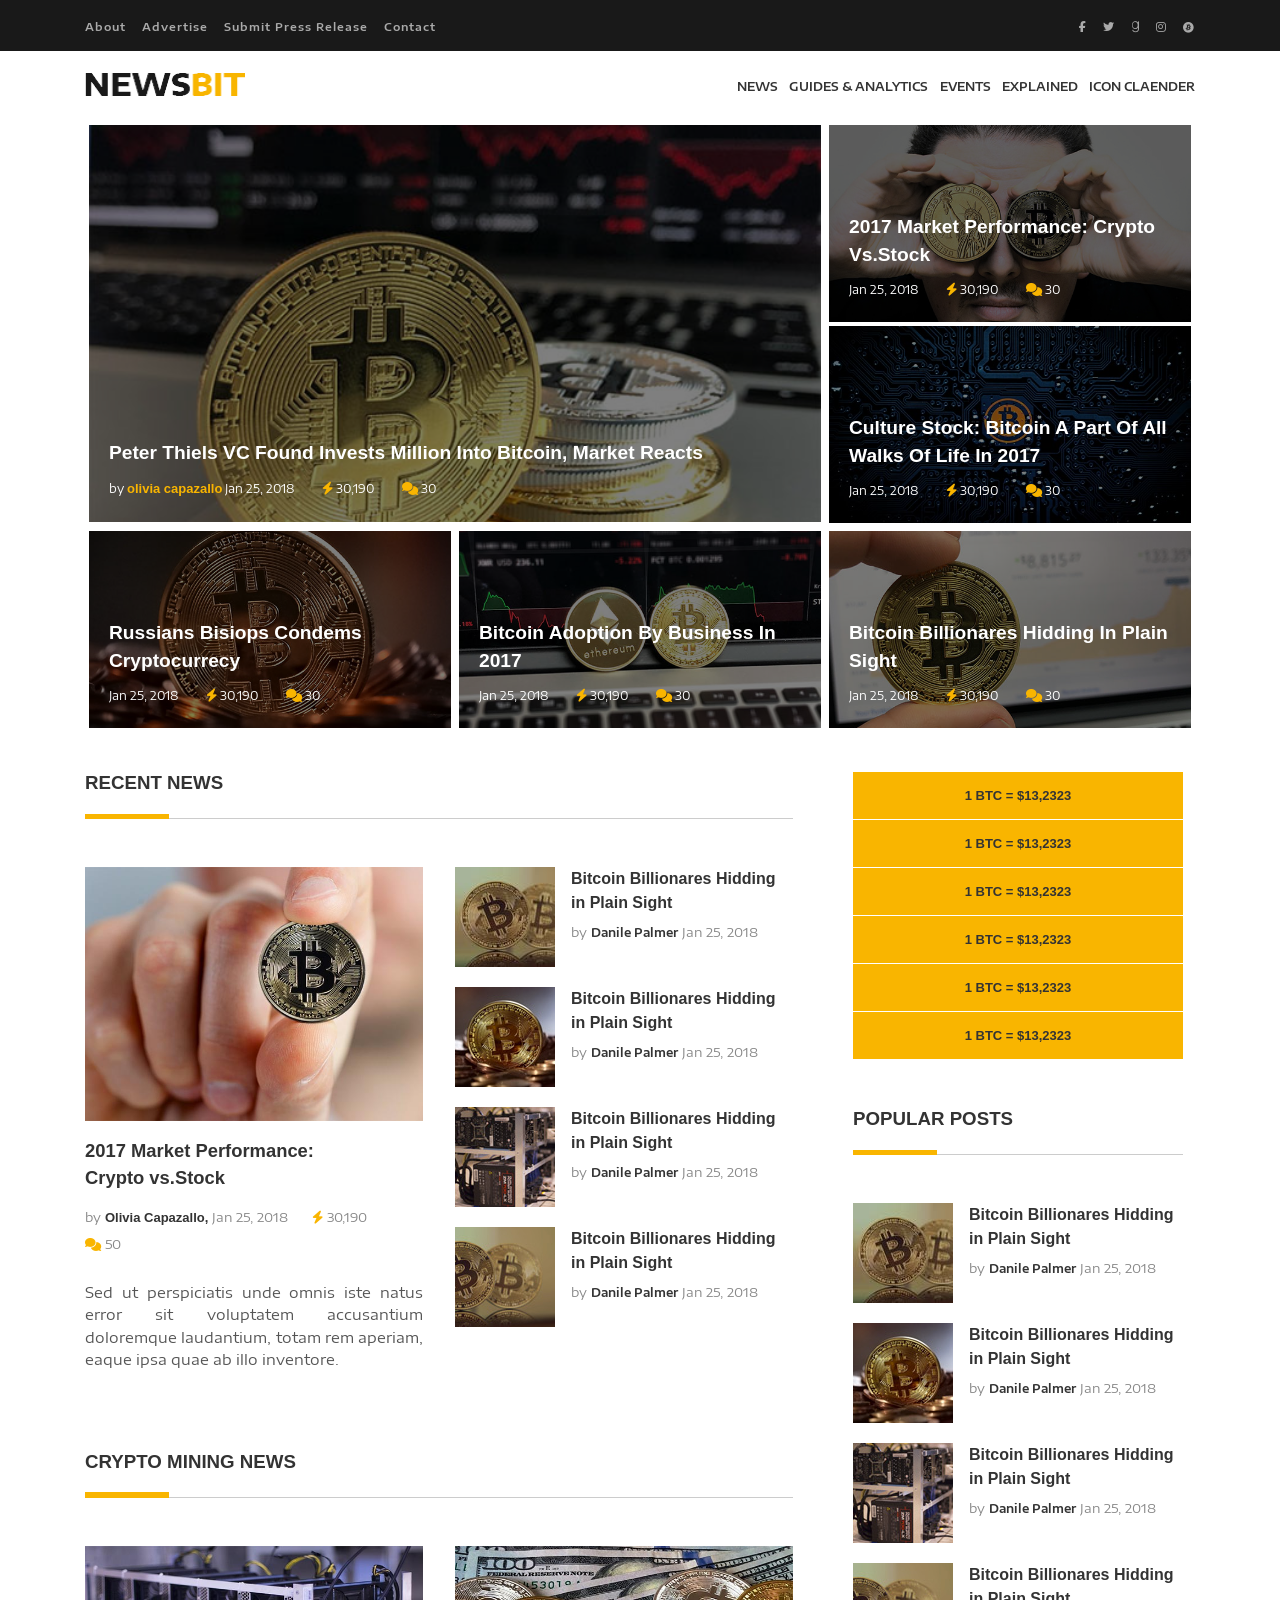
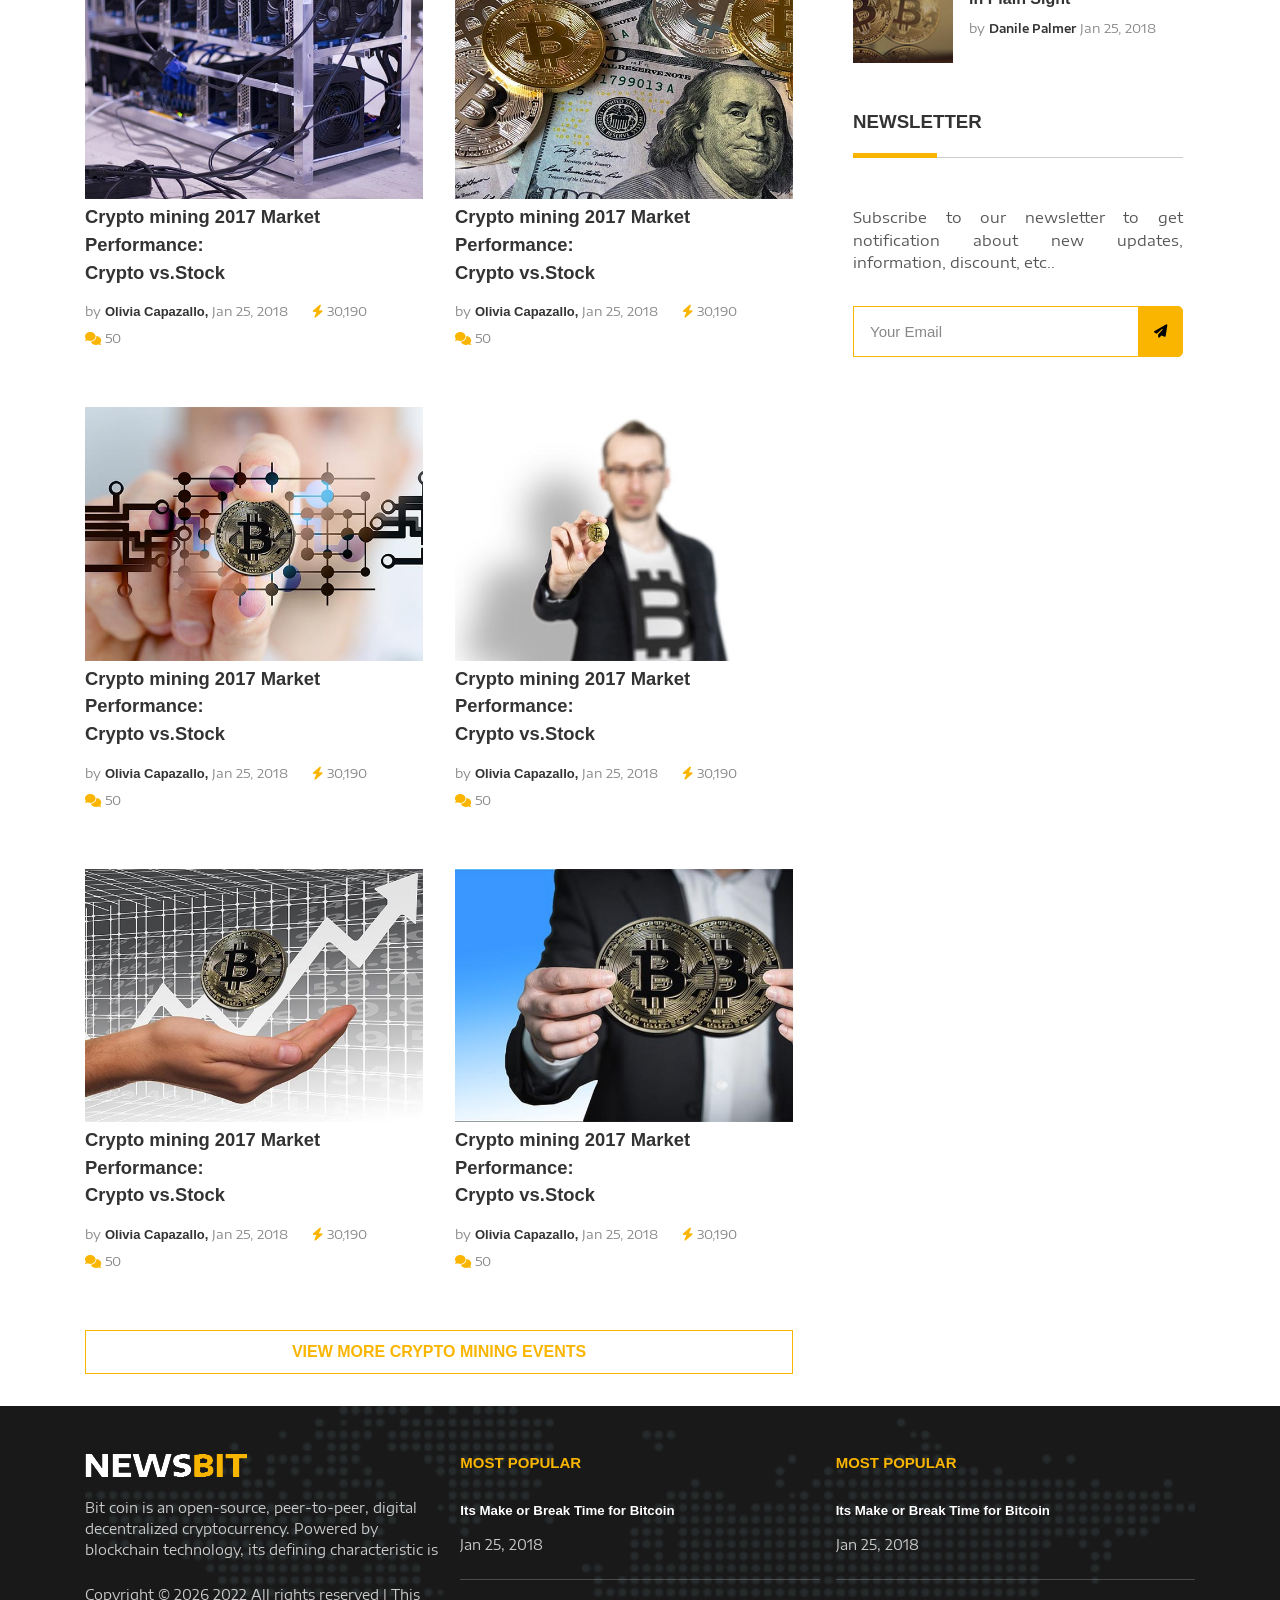
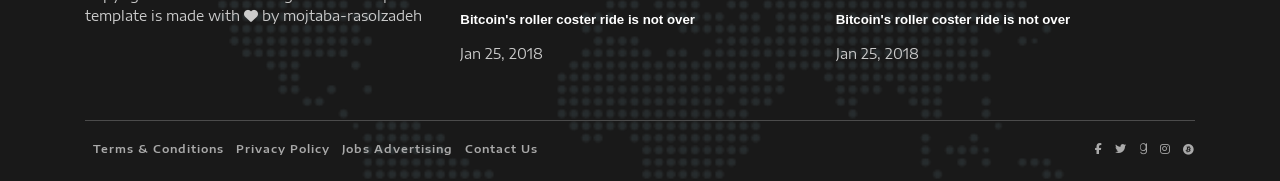
==== commit 01ccdc1a: "Completing the footer section and finishing the newbit project" ====
--- a/1_ newsbit/index.html
+++ b/1_ newsbit/index.html
@@ -328,7 +328,78 @@
                 </section>
         </main>
         </section>
-        <footer></footer>
+        <section class="bg-black">
+            <footer>
+                <div class="footer-content">
+                    <div>
+                        <a href="#">
+                            <img src="./images/logo-white.png" alt="" />
+                        </a>
+                        <p>
+                            Bit coin is an open-source, peer-to-peer, digital decentralized cryptocurrency. Powered by blockchain technology, its defining characteristic is
+                        </p>
+                        <p>
+                            Copyright ©
+                            <script>
+                                document.write(new Date().getFullYear());
+                            </script>
+                            2022 All rights reserved | This template is made with
+                            <i class="fa fa-heart"></i> by mojtaba-rasolzadeh
+                        </p>
+                    </div>
+                    <div>
+                        <h4>MOST POPULAR</h4>
+                        <a href="#">
+                            <h5>Its Make or Break Time for Bitcoin</h5>
+                        </a>
+                        <p>Jan 25, 2018</p>
+                        <div class="hr"></div>
+                        <a href="#">
+                            <h5>Bitcoin's roller coster ride is not over</h6>
+                        </a>
+                        <p>Jan 25, 2018</p>
+                    </div>
+
+                    <div>
+                        <h4>MOST POPULAR</h4>
+                        <a href="#">
+                            <h5>Its Make or Break Time for Bitcoin</h5>
+                        </a>
+                        <p>Jan 25, 2018</p>
+                        <div class="hr"></div>
+                        <a href="#">
+                            <h5>Bitcoin's roller coster ride is not over</h5>
+                        </a>
+                        <p>Jan 25, 2018</p>
+                    </div>
+                </div>
+                <div class="footer-links">
+                    <ul class="links">
+                        <li><a href="#">Terms & Conditions</a></li>
+                        <li><a href="#">Privacy policy</a></li>
+                        <li><a href="#">Jobs advertising</a></li>
+                        <li><a href="#">Contact us</a></li>
+                    </ul>
+                    <ul class="social-links">
+                        <li>
+                            <a href="#"><i class="fa-brands fa-facebook-f"></i></a>
+                        </li>
+                        <li>
+                            <a href="#"><i class="fa-brands fa-twitter"></i></a>
+                        </li>
+                        <li>
+                            <a href="#"><i class="fa-brands fa-goodreads-g"></i></a>
+                        </li>
+                        <li>
+                            <a href="#"><i class="fa-brands fa-instagram"></i></a>
+                        </li>
+                        <li>
+                            <a href="#"><i class="fa-brands fa-bitcoin"></i></a>
+                        </li>
+                    </ul>
+                </div>
+            </footer>
+        </section>
 </body>
 
 </html>
--- a/1_ newsbit/css/style.css
+++ b/1_ newsbit/css/style.css
@@ -240,13 +240,6 @@
     background-color: #f9b500;
 }
 
-
-/* .recent-news-item {
-    display: grid;
-    grid-template-columns: 1fr;
-    gap: 1.9rem;
-} */
-
 .first-column {
     display: flex;
     flex-direction: column;
@@ -408,4 +401,98 @@
 .email-btn:hover {
     background-color: #000;
     color: #ffff;
+}
+
+footer {
+    max-width: 510px;
+    position: relative;
+    display: flex;
+    flex-direction: column;
+    padding: 3rem 1rem 0.5rem 1rem;
+    margin: 0 auto;
+}
+
+footer::before {
+    position: absolute;
+    content: "";
+    top: 0;
+    left: 0;
+    bottom: 0;
+    background-image: url(../images/map.png);
+    background-repeat: no-repeat;
+    background-size: cover;
+    width: 100%;
+    height: 100%;
+    opacity: 0.1;
+    z-index: 1;
+}
+
+.footer-content {
+    display: flex;
+    flex-direction: column;
+    z-index: 2;
+}
+
+.footer-content img {
+    margin-bottom: 1rem;
+}
+
+.footer-content p {
+    color: #ccc;
+    font-size: 14px;
+    line-height: 1.5;
+    margin-bottom: 1.5rem;
+}
+
+.footer-content h4 {
+    color: #f9b500;
+    margin-bottom: 2rem;
+    font-size: 15px;
+}
+
+.footer-content h5 {
+    color: #fff;
+    margin-bottom: 1rem;
+    transition: all 0.3s linear;
+}
+
+.hr {
+    height: 1px;
+    background: #cccccc47;
+    margin-bottom: 2rem;
+}
+
+.footer-content h5:hover {
+    color: #f9b500;
+}
+
+.footer-links {
+    text-align: center;
+    z-index: 2;
+    border-top: 1px solid #4b4b4b;
+    padding-top: 1rem;
+    margin-top: 2rem;
+}
+
+.footer-links ul li {
+    display: inline-block;
+}
+
+.links {
+    margin-bottom: 1rem;
+}
+
+.footer-links ul li a {
+    color: #aaaaaa;
+    font-size: 11px;
+    font-weight: 600;
+    text-transform: capitalize;
+    letter-spacing: 1px;
+    padding-left: 0.5rem;
+    line-height: 1.5;
+    transition: all 0.3s linear;
+}
+
+.footer-links ul li a:hover {
+    color: #f9b500;
 }
--- a/1_ newsbit/css/media-queries.css
+++ b/1_ newsbit/css/media-queries.css
@@ -4,6 +4,11 @@
         display: grid;
         grid-template-columns: 1fr 1fr;
         gap: 2rem;
+    }
+    .footer-content {
+        display: grid;
+        grid-template-columns: 1fr 1fr 1fr;
+        gap: 1rem;
     }
 }
 
@@ -65,7 +70,6 @@
     .second-row {
         display: grid;
         grid-template-columns: repeat(3, 1fr);
-        /*gap: .75rem;*/
     }
     .banner-item {
         height: 197px !important;
@@ -78,6 +82,14 @@
     .sidebar {
         max-width: 330px;
         margin: 0 auto;
+    }
+    footer {
+        max-width: 690px;
+        padding: 3rem 0 0.5rem 0;
+    }
+    .footer-links {
+        display: flex;
+        justify-content: space-between;
     }
 }
 
@@ -99,6 +111,9 @@
     .sidebar {
         margin-top: 1.5rem;
     }
+    footer {
+        max-width: 930px;
+    }
 }
 
 @media screen and (min-width: 1200px) {
@@ -108,4 +123,7 @@
     .container {
         max-width: 1110px;
     }
+    footer {
+        max-width: 1110px;
+    }
 }
